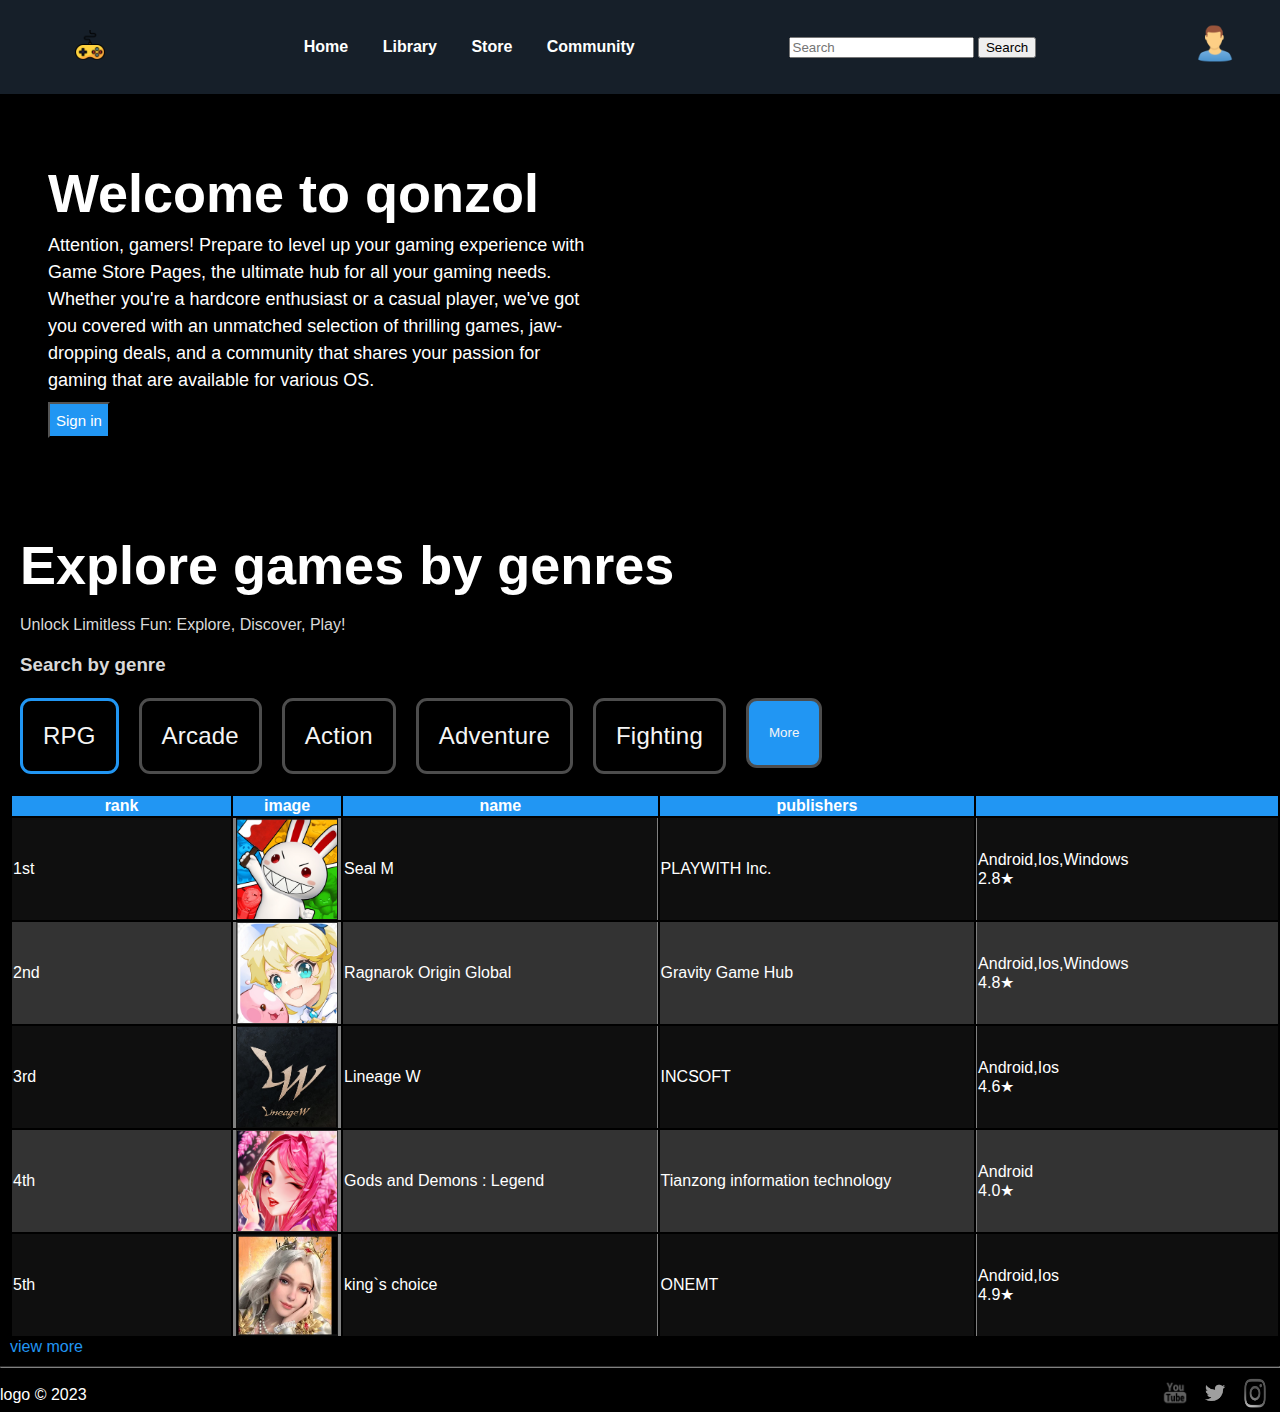
==== index.html @ a5fec16e "all" ====
<!DOCTYPE html>
<html lang="en">
    <head>
        <meta charset="UTF-8" />
        <meta http-equiv="X-UA-Compatible" content="IE=edge" />
        <meta name="viewport" content="width=device-width, initial-scale=1.0" />
        <title>Document</title>
        <link rel="stylesheet" href="style.css" />
    </head>
    <body>
        <script src="script.js"></script>
        <header class="header">
          <nav class="navbar">
            <div class="logo">
              <a href="#" class="logo-link">
                <img src="../Assets/game2.png" alt="Logo" class="logo-image">
              </a>
            </div>
            <ul class="nav-links">
              <li><a href="#">Home</a></li>
              <li><a href="#">Library</a></li>
              <li><a href="#">Store</a></li>
              <li><a href="#">Community</a></li>
            </ul>
            <form action="#" method="get" class="search-form">
              <input type="text" name="search" placeholder="Search" class="search-input">
              <button type="submit" class="search-button">Search</button>
            </form>
            <div class="user-menu">
              <a href="#">
                <img src="../Assets/avatar.png" alt="User Avatar" class="avatar-image">
              </a>
              <div class="dropdown">
                <a href="#">nama</a>
                <ul>
                  <li><a href="#">Profile</a></li>
                  <li><a href="#">Library</a></li>
                  <li><a href="#">Settings</a></li>
                  <li><a href="#">Logout</a></li>
                </ul>
              </div>
            </div>
          </nav>
        </header>
        <main>
            <!-- welcome to unity learn -->
            <div class="signin-container">
                <div class="singin-background"></div>
                <div class="signin-container-text">
                    <div class="signin-text">
                        <div>
                            <h1 class="singin-text-title">
                                Welcome to qonzol
                            </h1>
                            <p class="text-base">
                              Attention, gamers! Prepare to level up your gaming experience with Game Store Pages, the ultimate hub for all your gaming needs. Whether you're a hardcore enthusiast or a casual player, we've got you covered with an unmatched selection of thrilling games, jaw-dropping deals, and a community that shares your passion for gaming that are available for various OS.
                            </p>
                            <button label="Sign in" class="singin-button">
                                <div>Sign in</div>
                            </button>
                        </div>
                    </div>
                </div>
            </div>
            <div style="padding-left: 20px;">
              <h1 class="singin-text-title">
                Explore games by genres
            </h1>
            <p class="text-desc">
              Unlock Limitless Fun: Explore, Discover, Play!
			</p>
            <h3 class="text-desc">
				Search by genre
			</h3>
            <div class="genres">
					<div class="genre" id="rpg-toggle" onclick="topGenreRanking('rpg')" style="border: 3px solid #2196f3;">
						RPG
					</div>
					<div class="genre" id="4x-toggle" onclick="topGenreRanking('4x')">
						Arcade
					</div>
					<div class="genre" id="simulation-toggle" onclick="topGenreRanking('simulation')">
						Action
					</div>
					<div class="genre" id="single-player-toggle" onclick="topGenreRanking('single-player')">
						Adventure
					</div>
					<div class="genre" id="multiplayer-toggle" onclick="topGenreRanking('multiplayer')">
						Fighting
					</div>
                <button class="genre more-or-less">
                    More
                    </button>
                </div> 
            </div>
            

                <div class="genre-ranking-charts" style="padding-left: 10px;">
                    <!-- genre rpg -->
                    <table class="genre-ranking-table"  id="rpg" style="display: table;">
                        <tr>
                            <th>rank</th>
                            <th>image</th>
                            <th>name</th>
                            <th>publishers</th>
                            <th></th>
                        </tr>
                        <tr>
                          <td>1st</td>
                          <td> <img src="../Assets/app/SealM.jpeg" alt="cover photos" class="genre-app-image" /></td>
                          <td>Seal M</td>
                          <td>PLAYWITH Inc.</td>
                          <td>Android,Ios,Windows <br>2.8★</td>
                        </tr>
                        <tr>
                            <td>2nd</td>
                            <td> <img src="../Assets/app/ROGlobal.jpeg" alt="cover photos" class="genre-app-image" /></td>
                            <td>Ragnarok Origin Global</td>
                            <td>Gravity Game Hub</td>
                            <td>Android,Ios,Windows<br>4.8★</td>
                          </tr>
                          <tr>
                            <td>3rd</td>
                            <td> <img src="../Assets/app/LineageW.jpeg" alt="cover photos" class="genre-app-image" /></td>
                            <td>Lineage W</td>
                            <td>INCSOFT</td>
                            <td>Android,Ios<br>4.6★</td>
                          </tr>
                          <tr>
                            <td>4th</td>
                            <td> <img src="../Assets/app/GodsnDemons.jpeg" alt="cover photos" class="genre-app-image" /></td>
                            <td>Gods and Demons : Legend</td>
                            <td>Tianzong information technology</td>
                            <td>Android<br>4.0★</td>
                          </tr>
                          <tr>
                            <td>5th</td>
                            <td> <img src="../Assets/app/KingsChoice.jpeg" alt="cover photos" class="genre-app-image" /></td>
                            <td>king`s choice</td>
                            <td>ONEMT</td>
                            <td>Android,Ios<br>4.9★</td>
                          </tr>
                      </table>
                      <!-- genre Action -->
                      <table class="genre-ranking-table"  id="simulation" style="display: none;">
                        <tr>
                            <th>rank</th>
                            <th>image</th>
                            <th>name</th>
                            <th>publishers</th>
                            <th></th>
                        </tr>
                        <tr>
                          <td>1st</td>
                          <td> <img src="../Assets/action/pubg.png" alt="cover photos" class="genre-app-image" /></td>
                          <td>pubg mobile</td>
                          <td>level infinite</td>
                          <td>android,ios,windows <br>4.6★</td>
                        </tr>
                        <tr>
                            <td>2nd</td>
                            <td> <img src="../Assets/action/mole.png" alt="cover photos" class="genre-app-image" /></td>
                            <td>mlbb</td>
                            <td>Moonton</td>
                            <td>android,ios,windows<br>4.5★</td>
                          </tr>
                          <tr>
                            <td>3rd</td>
                            <td> <img src="../Assets/action/aov.png" alt="cover photos" class="genre-app-image" /></td>
                            <td>Garena AOV</td>
                            <td>MOBA Games Private Limited</td>
                            <td>android,ios,windows<br>4.2★</td>
                          </tr>
                          <tr>
                            <td>4th</td>
                            <td> <img src="../Assets/action/mecharena.jpg" alt="cover photos" class="genre-app-image" /></td>
                            <td>Mech Arena</td>
                            <td>Plarium Global Ltd</td>
                            <td>android,ios,windows<br>3.2★</td>
                          </tr>
                          <tr>
                            <td>5th</td>
                            <td> <img src="../Assets/action/stickman.png" alt="cover photos" class="genre-app-image" /></td>
                            <td>Stickman Warriors</td>
                            <td>SkySoft Studio</td>
                            <td>android,ios ,windows<br>4.6★</td>
                          </tr>
                      </table>
                      <!-- genre adventure -->
                      <table class="genre-ranking-table"  id="single-player" style="display: none;">
                        <tr>
                            <th>rank</th>
                            <th>image</th>
                            <th>name</th>
                            <th>publishers</th>
                            <th></th>
                        </tr>
                        <tr>
                          <td>1st</td>
                          <td> <img src="../Assets/adventure/honkaistarrail.jpg" alt="cover photos" class="genre-app-image" /></td>
                          <td>Honkai : Star-rail</td>
                          <td>cognosphere pte,ltd.</td>
                          <td>android,ios,windows <br>4.4★</td>
                        </tr>
                        <tr>
                            <td>2nd</td>
                            <td> <img src="../Assets/adventure/roblox.png" alt="cover photos" class="genre-app-image" /></td>
                            <td>Roblox</td>
                            <td>Roblox Corporation</td>
                            <td>android,ios,windows<br>3.8★</td>
                          </tr>
                          <tr>
                            <td>3rd</td>
                            <td> <img src="../Assets/adventure/genshin.jpg" alt="cover photos" class="genre-app-image" /></td>
                            <td> Genshin impact</td>
                            <td>COGNOSPHERE PTE, Ltd</td>
                            <td>android,ios,windows<br>4.4★</td>
                          </tr>
                          <tr>
                            <td>4th</td>
                            <td> <img src="../Assets/adventure/ninjaArashi.png" alt="cover photos" class="genre-app-image" /></td>
                            <td>Ninja Arashi</td>
                            <td>Black Panther</td>
                            <td>android,ios,windows<br>4.6★</td>
                          </tr>
                          <tr>
                            <td>5th</td>
                            <td> <img src="../Assets/adventure/gtactm.png" alt="cover photos" class="genre-app-image" /></td>
                            <td>GTA Craft Theft Mod for MCPE</td>
                            <td>OjalaGames Studio</td>
                            <td>android,ios,windows<br>3.0★</td>
                          </tr>
                      </table>
                      <!-- genre Arcade -->
                      <table class="genre-ranking-table"  id="4x" style="display: none;">
                        <tr>
                            <th>rank</th>
                            <th>image</th>
                            <th>name</th>
                            <th>publishers</th>
                            <th></th>
                        </tr>
                        <tr>
                          <td>1st</td>
                          <td> <img src="../Assets/arcade/subway.png" alt="cover photos" class="genre-app-image" /></td>
                          <td>subway surfer</td>
                          <td>SYBO games</td>
                          <td>android,ios,windows <br>4.6★</td>
                        </tr>
                        <tr>
                            <td>2nd</td>
                            <td> <img src="../Assets/arcade/templeRun.png" alt="cover photos" class="genre-app-image" /></td>
                            <td>Temple Run</td>
                            <td>Imangi Studios</td>
                            <td>android,ios,windows<br>4.7★</td>
                          </tr>
                          <tr>
                            <td>3rd</td>
                            <td> <img src="../Assets/arcade/fruitNinja.png" alt="cover photos" class="genre-app-image" /></td>
                            <td>Fruit Ninja</td>
                            <td>Halfbrick Studios</td>
                            <td>android,ios,windows<br>4.7★</td>
                          </tr>
                          <tr>
                            <td>4th</td>
                            <td> <img src="../Assets/arcade/sonic.png" alt="cover photos" class="genre-app-image" /></td>
                            <td>Sonic dash - endless running</td>
                            <td>SEGA</td>
                            <td>android,ios,windows<br>4.6★</td>
                          </tr>
                          <tr>
                            <td>5th</td>
                            <td> <img src="../Assets/arcade/slendrina.png" alt="cover photos" class="genre-app-image" /></td>
                            <td>Slendrina:The Cellar</td>
                            <td>DVlopers</td>
                            <td>android,ios,windows<br>4.1★</td>
                          </tr>
                      </table>
                      <!-- genre fighting -->
                      <table class="genre-ranking-table"  id="multiplayer" style="display: none;">
                        <tr>
                            <th>rank</th>
                            <th>image</th>
                            <th>name</th>
                            <th>publishers</th>
                            <th></th>
                        </tr>
                        <tr>
                          <td>1st</td>
                          <td> <img src="../Assets/fighting/shadowfight.png" alt="cover photos" class="genre-app-image" /></td>
                          <td>Shadow Fight 3</td>
                          <td>NEKKI</td>
                          <td>iOS,Android <br>4.5★</td>
                        </tr>
                        <tr>
                            <td>2nd</td>
                            <td> <img src="../Assets/fighting/injustice.png" alt="cover photos" class="genre-app-image" /></td>
                            <td>Injustice 2</td>
                            <td>Warner Bros. International Enterprises</td>
                            <td>iOS,Android<br>4.4★</td>
                          </tr>
                          <tr>
                            <td>3rd</td>
                            <td> <img src="../Assets/fighting/mkmobile.jpg" alt="cover photos" class="genre-app-image" /></td>
                            <td>Mortal Kombat Mobile</td>
                            <td>Warner Bros. International Enterprises</td>
                            <td>iOS,Android<br>4.5★</td>
                          </tr>
                          <tr>
                            <td>4th</td>
                            <td> <img src="../Assets/fighting/punchhero.jpg" alt="cover photos" class="genre-app-image" /></td>
                            <td>Punch Hero</td>
                            <td>GAMEVIL</td>
                            <td>iOS,Android<br>4.2★</td>
                          </tr>
                          <tr>
                            <td>5th</td>
                            <td> <img src="../Assets/fighting/mcoc.png" alt="cover photos" class="genre-app-image" /></td>
                            <td>Marvel Contest of Champions</td>
                            <td>Kabam Games, Inc.</td>
                            <td>iOS,Android<br>4.3★</td>
                          </tr>
                      </table>
                      <div class="view-more">view more</div>
                </div>
                
        </main>
        <footer>
            <hr class="divider">
            <div class="footer-container"> 
                <div class="footer-text">
                    logo © 2023
                </div>
                <div class="footer-links">
                    <a href="https://www.youtube.com/">
                    <img class="footer-item" id="youtube" src="../Assets/youtube.png" alt="youtube">
                </a>
                <a href="https://twitter.com/">
                    <img class="footer-item" id="twitter" src="../Assets/twitter.png" alt="twitter">
                </a>
                  <div>
                    <a href="https://web.facebook.com/">
                        <img class="footer-item" id="instagram" src="../Assets/instagram.png" alt="instagram">
                    </a>
                      <div>
            </div>
        </footer>
    </body>
</html>
---- style.css ----
body{
  background-color: black;
  font-family: "Open Sans", Arial, sans-serif;
  margin: 0px;
}

/* Welcome page */

.signin-container {
  height: 420px;
  border-radius: 10px;
  overflow: hidden;
  position: relative;
  margin-top:20px;
}

.singin-background {
  display: block;
  width: 100%;
  height: 100%; 
  background-image: url('https://connect-prd-cdn.unity.com/cdn-origin/assets/server/../styles/i/learn/bg-welcome.3e6fec00dc8c139233df2c12d30afd78.png');
  background-size: cover;
}

.signin-container-text {
  position: absolute;
  top: 0;
  bottom: 0;
  left: 0;
  right: 0;
  display: flex;
  padding: 3rem;
}

.singin-text  {
  -ms-flex: 1;
  flex: 1;
}

.signin-text {
  max-width: 550px;
  height: 100%;
  display: flex;
  -ms-flex-align: start;
  align-items: flex-start;
  -ms-flex-direction: column;
  flex-direction: column;
}

.singin-button {
  height: 36px;
  font-size: 15px;
  color: #fff;
  background-color: #2196f3;
  cursor: pointer;
  transition: background-color 0.3s ease;
}

.singin-button:hover{
  background-color: black;
}

.text-base {
  font-size: 18px;
  color: white;
  margin-top: .5rem;
  margin-bottom: .5rem;
  line-height: 1.5;
}

.singin-text-title {
  font-size: 54px;
  color: white;
  font-weight: 900;
  margin: 0;
}


/* navbar */

header {
    background-color: #161F29;
    padding: 20px 0;
    color: #FFFFFF;
    width: 100%;
  }
  
  .logo img {
    height: 30px;
  }
  
  .navbar {
    display: flex;
    align-items: center;
    justify-content: space-between;
    margin-top: 20px;
    width: 100%; 
    max-width: 1200px; 
    margin: 0 auto; 
  }
  .nav-links li a:hover {
    color: blue;
  }
  
  .nav-links li {
    list-style: none;
    margin-right: 30px;
    display: inline-block;
  }
  
  .nav-links a {
    text-decoration: none;
    color: #FFFFFF;
    font-size: 16px;
    font-weight: 600;
    transition: color 0.3s;
  }
  
  .nav-links a:hover {
    color: #BBBBBB;
  }
  
  .avatar-image {
    width: 50px;
    height: 50px;
    top:10px;
  }

  .logo-image {
    width: 100px;
    height: 100px;
    border-radius: 50%;
    object-fit: contain ;
    top: 3px;
  }

  .user-menu a {
    text-decoration: none;
    color: #FFFFFF;
    font-size: 16px;
    font-weight: 600;
    margin-left: 30px;
    display: inline-block;
    transition: color 0.3s;
  }
  
  .user-menu a:hover {
    color: #BBBBBB;
  }
  
  .dropdown {
    position: absolute;
    top: 100%;
    left: 0;
    background-color: #FFFFFF;
    box-shadow: 0px 3px 6px rgba(0, 0, 0, 0.16);
    padding: 10px;
    z-index: 1;
    display: none;
  }
  
  .user-menu:hover .dropdown {
    display: block;
  }
  
  .dropdown ul {
    list-style: none;
    margin: 0;
    padding: 0;
  }
  
  .dropdown li {
    margin-bottom: 5px;
  }
  
  .dropdown a {
    text-decoration: none;
    color: #000000;
    font-size: 14px;
    font-weight: 400;
    transition: color 0.3s;
  }

  /* footer */

  footer{
    color: white;
  }

  footer .footer-text{
    width: 100%;
    display: flex;
    align-items: center;
  }

  .divider{
    border-color: grey;
    margin-bottom: 10px;
    margin-top:10px;
  }

  .footer-container{
    display: flex;
    justify-content: space-between;
    align-items: center;
  }

  .footer-item{
    width: 30px;
    height: 30px;
    filter: grayscale(100%);
    transition: 0.3s;
    margin-right: 10px;
    cursor: pointer;
  }

  #youtube:hover{
    filter: hue-rotate(180deg) saturate(100%);
  }

  #twitter:hover{
    filter: none  ;
  }

  #instagram:hover{
    filter: hue-rotate(240deg) saturate(150%);
  }

  .footer-links{
    display: flex;
    justify-content:space-between;
  }

  .text-desc{
    margin-top: 20px;
    margin-bottom:2px;
    color: #d9d9d9;
  }


  /* search by genre */
  .genres{
    display: flex;
    flex: 0 0 auto;
    flex-direction: row;
    flex-wrap: wrap;
    margin: 0 -10px;
    font-size: 24px;
    font-weight: 500;
    letter-spacing: .2px;
    color: #fff;
}

.genres .genre:hover{
  border: 3px solid white !important;
}

.genres .genre{
  height: 70px;
  padding: 0 20px;
  border-radius: 11px;
  border: 3px solid #4d4d4d;
  margin: 20px 10px 0;
  cursor: pointer;
  display: flex;
  justify-content: center;
  align-items: center;
  color: whitesmoke;
}

.more-or-less{
  line-height: 70px;
    height: 70px;
    padding: 0 20px;
    border: none;
    border-radius: 11px;
    background-color: #2196f3;
    color: #fff;
    margin: 20px 10px 0;
    cursor: pointer;
}

/* rank of each genres */
.genre-ranking-table  {
  margin-top: 20px;
  color: white;
  width: 100%;
  flex: auto;
}

.genre-ranking-table table{
  border-collapse: collapse;  
}

.genre-ranking-table td:last-child{
  border-left: 1px solid grey;
  width: 24%;
}

.genre-ranking-table td:nth-child(2){
  border-right: 3px solid grey ;
  border-left: 3px solid grey;
  width: 100px;
  display: flex;
  justify-content: center;
}

.genre-ranking-table th:nth-child(2){
  width: 50px;
}

.genre-ranking-table td:nth-child(3){
  border-right: 1px solid grey;
  width: 25%;
}
.genre-ranking-table td:nth-child(4){
  width: 25%;
}

.genre-ranking-table th{
  background-color: #2196f3;
}

.genre-ranking-table tr:nth-child(odd){
  background-color:#333333;
}

.genre-ranking-table tr:nth-child(even){
  background-color:#0f0f0f;
}

.genre-app-image{
  height:100px;
  width: 100px;
}

.view-more{
  color: #2196f3;
  cursor: pointer;
}
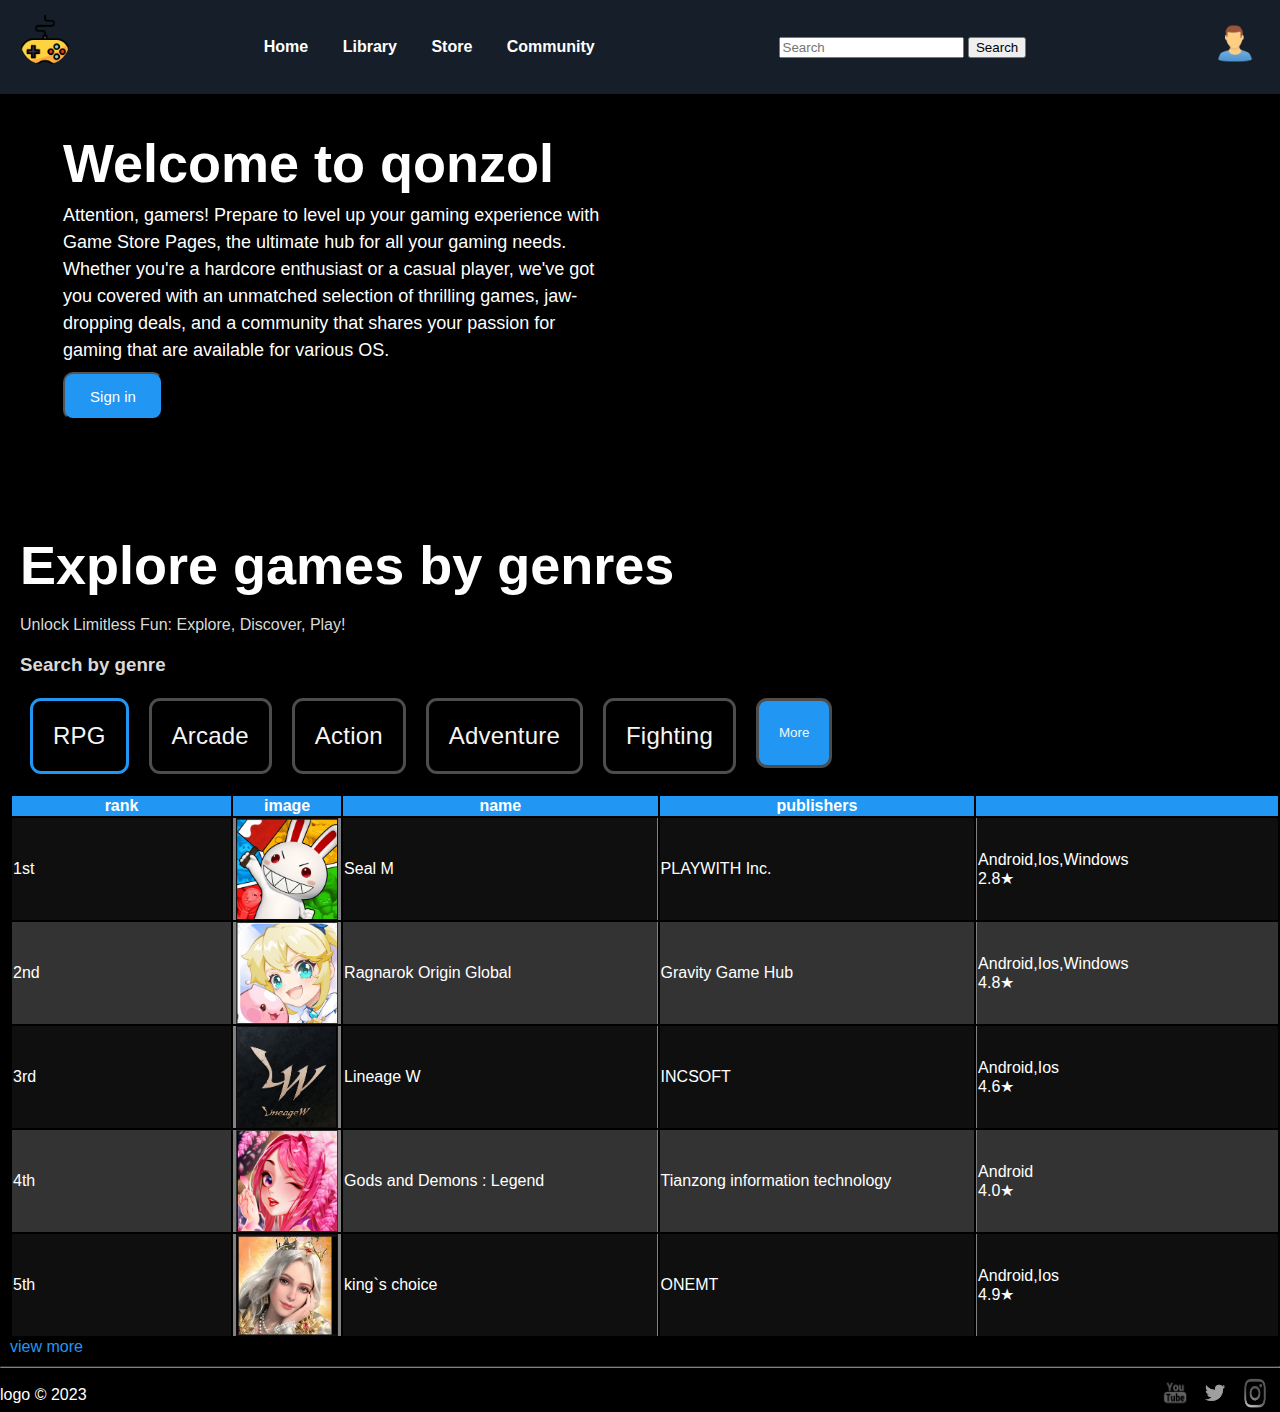
==== commit 88562b86: "fu" ====
--- a/index.html
+++ b/index.html
@@ -1,349 +1,451 @@
 <!DOCTYPE html>
 <html lang="en">
-    <head>
-        <meta charset="UTF-8" />
-        <meta http-equiv="X-UA-Compatible" content="IE=edge" />
-        <meta name="viewport" content="width=device-width, initial-scale=1.0" />
-        <title>Document</title>
-        <link rel="stylesheet" href="style.css" />
-    </head>
-    <body>
-        <script src="script.js"></script>
-        <header class="header">
-          <nav class="navbar">
+
+<head>
+    <meta charset="UTF-8" />
+    <meta http-equiv="X-UA-Compatible" content="IE=edge" />
+    <meta name="viewport" content="width=device-width, initial-scale=1.0" />
+    <title>Document</title>
+    <link rel="stylesheet" href="style.css" />
+</head>
+
+<body>
+    <script src="script.js"></script>
+    <header class="header">
+        <nav class="navbar">
             <div class="logo">
-              <a href="#" class="logo-link">
-                <img src="../Assets/game2.png" alt="Logo" class="logo-image">
-              </a>
+                <a href="#" class="logo-link">
+                    <img src="Assets/game2.png" alt="Logo" class="logo-image">
+                </a>
             </div>
             <ul class="nav-links">
-              <li><a href="#">Home</a></li>
-              <li><a href="#">Library</a></li>
-              <li><a href="#">Store</a></li>
-              <li><a href="#">Community</a></li>
+                <li><a href="#">Home</a></li>
+                <li><a href="#">Library</a></li>
+                <li><a href="#">Store</a></li>
+                <li><a href="#">Community</a></li>
             </ul>
             <form action="#" method="get" class="search-form">
-              <input type="text" name="search" placeholder="Search" class="search-input">
-              <button type="submit" class="search-button">Search</button>
+                <input type="text" name="search" placeholder="Search" class="search-input">
+                <button type="submit" class="search-button">Search</button>
             </form>
             <div class="user-menu">
-              <a href="#">
-                <img src="../Assets/avatar.png" alt="User Avatar" class="avatar-image">
-              </a>
-              <div class="dropdown">
-                <a href="#">nama</a>
-                <ul>
-                  <li><a href="#">Profile</a></li>
-                  <li><a href="#">Library</a></li>
-                  <li><a href="#">Settings</a></li>
-                  <li><a href="#">Logout</a></li>
-                </ul>
-              </div>
+                <a href="#">
+              <img src="Assets/avatar.png" alt="User Avatar" class="avatar-image" id="avatar">
+                </a>
+                <div class="dropdown">
+                    <a href="#">nama</a>
+                    <ul>
+                        <li><a href="#">Profile</a></li>
+                        <li><a href="#">Library</a></li>
+                        <li><a href="#">Settings</a></li>
+                        <li><a href="#">Logout</a></li>
+                    </ul>
+                </div>
             </div>
-          </nav>
-        </header>
-        <main>
-            <!-- welcome to unity learn -->
-            <div class="signin-container">
-                <div class="singin-background"></div>
-                <div class="signin-container-text">
-                    <div class="signin-text">
-                        <div>
-                            <h1 class="singin-text-title">
-                                Welcome to qonzol
-                            </h1>
-                            <p class="text-base">
-                              Attention, gamers! Prepare to level up your gaming experience with Game Store Pages, the ultimate hub for all your gaming needs. Whether you're a hardcore enthusiast or a casual player, we've got you covered with an unmatched selection of thrilling games, jaw-dropping deals, and a community that shares your passion for gaming that are available for various OS.
-                            </p>
-                            <button label="Sign in" class="singin-button">
-                                <div>Sign in</div>
-                            </button>
+        </nav>
+    </header>
+    <main>
+        <!-- welcome to unity learn -->
+        <div class="signin-container" id="signin-container">
+            <div class="singin-background"></div>
+            <div class="signin-container-text">
+                <div class="signin-text">
+                    <div>
+                        <h1 class="singin-text-title">
+                            Welcome to qonzol
+                        </h1>
+                        <p class="text-base">
+                            Attention, gamers! Prepare to level up your gaming experience with Game Store Pages, the ultimate hub for all your gaming needs. Whether you're a hardcore enthusiast or a casual player, we've got you covered with an unmatched selection of thrilling games, jaw-dropping deals, and a community that shares your passion for gaming that are available for various OS.
+                        </p>
+                        <button label="Sign in" class="singin-button" onclick="togglePopup()">
+                            Sign in
+                        </button>
+                        <!-- Login -->
+                        <div id="popup-overlay" style="display:none" class="popup-overlay">
+                            <div class="signin-title">
+                                <h2> SIGN IN </h2>
+                                <div class="signin-close" onclick="togglePopup()">X</div>
+                            </div>
+                            <hr class="small-divider">
+                            <div class="form-group">
+                                <p class="goto-register">Dont have an account? <span class="forgot-pass" onclick="toggleRegister()">Create one.</span></p>
+                                <input type="text" placeholder="Username" class="form-item"><br>
+                                <input type="password" placeholder="Password" class="form-item"><br>
+                                <p class="forgot-pass" onclick="togglePopup3()">Forgot your password?</p>
+                                <input type="checkbox" id="rememberme">
+                                <label for="rememberMe" onclick="toggleRememberMe()" class="rememberme">Remember Me</label>
+                                <br><br>
+                                <input type="submit" value="Sign in" onclick="togglePopup();updateAvatar('Kim.jpg','KimJongUwU')">
+                                <div class="line-container">
+                                    <div></div>
+                                    <span class="or-text">OR</span>
+                                    <div></div>
+                                </div>
+                                <div class="quick-sign-in">
+                                    <img class="signin-item" id="signin-google" src="Assets/google.png" alt="google">
+                                    <img class="signin-item" id="signin-twitter" src="Assets/twitter.png" alt="twitter">
+                                    <img class="signin-item" id="signin-facebook" src="Assets/facebook.png" alt="facebook">
+                                </div>
+                            </div>
+                        </div>
+
+                        <!-- Register -->
+                        <div id="popup-overlay2" style="display:none" class="popup-overlay">
+                            <div class="signin-title">
+                                <h2> CREATE ID </h2>
+                                <div class="signin-close" onclick="togglePopup2()">X</div>
+                            </div>
+                            <hr class="small-divider">
+                            <div class="form-group">
+                                <p class="goto-register">Already have an account? <span class="forgot-pass" onclick="toggleSignin()">Sign in.</span></p>
+                                <input type="text" placeholder="Email" class="form-item"><br>
+                                <input type="text" placeholder="Username" class="form-item"><br>
+                                <input type="password" placeholder="Password" class="form-item"><br>
+                                <input type="password" placeholder="Confirm Password" class="form-item"><br>
+                                <input type="checkbox" id="rememberme2">
+                                <label for="rememberMe" onclick="toggleRememberMe2()" class="rememberme">I have read <a href="terms.html" class="forgot-pass">terms and conditions</a></label>
+                                <br><br>
+                                <input type="submit" value="Create Account" onclick="togglePopup()">
+                                <div class="line-container">
+                                    <div></div>
+                                    <span class="or-text">OR</span>
+                                    <div></div>
+                                </div>
+                                <div class="quick-sign-in">
+                                    <img class="signin-item" id="signin-google" src="Assets/google.png" alt="google">
+                                    <img class="signin-item" id="signin-twitter" src="Assets/twitter.png" alt="twitter">
+                                    <img class="signin-item" id="signin-facebook" src="Assets/facebook.png" alt="facebook">
+                                </div>
+                            </div>
+                        </div>
+
+                        <!-- forget password -->
+                        <div id="popup-overlay3" style="display:none" class="popup-overlay">
+                            <div class="signin-title">
+                                <h2> CREATE ID </h2>
+                                <div class="signin-close" onclick="closePopup3()">X</div>
+                            </div>
+                            <hr class="small-divider">
+                            <div class="form-group">
+                                <input type="text" placeholder="Email" class="form-item"><br>
+                                <input type="submit" value="Send verification link" onclick="togglePopup()" style="width:180px">
+                                <div class="line-container">
+                                    <div></div>
+                                    <span class="or-text">OR</span>
+                                    <div></div>
+                                </div>
+                                <div class="quick-sign-in">
+                                    <img class="signin-item" id="signin-google" src="Assets/google.png" alt="google">
+                                    <img class="signin-item" id="signin-twitter" src="Assets/twitter.png" alt="twitter">
+                                    <img class="signin-item" id="signin-facebook" src="Assets/facebook.png" alt="facebook">
+                                </div>
+                            </div>
                         </div>
                     </div>
                 </div>
             </div>
-            <div style="padding-left: 20px;">
-              <h1 class="singin-text-title">
+        </div>
+        <div class="welcome-container" id="welcome-container" style="display: none">
+          <div class="welcome-container2">
+          <div id="welcome-text"></div>
+          <div class="game-achieved"> 
+            <div id="f40">69000</div>
+            <div>Played</div>
+          </div>
+          <div class="game-achieved"> 
+            <div id="f40">42000</div>
+            <div>Purchased</div>
+          </div>
+          <div class="game-achieved"> 
+            <div id="f40">10000</div>
+            <div>On Wishlist</div>
+          </div>
+        </div>
+        <hr class="divider">
+        </div>
+        <div style="padding-left: 20px;">
+            <h1 class="singin-text-title">
                 Explore games by genres
             </h1>
             <p class="text-desc">
-              Unlock Limitless Fun: Explore, Discover, Play!
-			</p>
+                Unlock Limitless Fun: Explore, Discover, Play!
+            </p>
             <h3 class="text-desc">
-				Search by genre
-			</h3>
+                Search by genre
+            </h3>
             <div class="genres">
-					<div class="genre" id="rpg-toggle" onclick="topGenreRanking('rpg')" style="border: 3px solid #2196f3;">
-						RPG
-					</div>
-					<div class="genre" id="4x-toggle" onclick="topGenreRanking('4x')">
-						Arcade
-					</div>
-					<div class="genre" id="simulation-toggle" onclick="topGenreRanking('simulation')">
-						Action
-					</div>
-					<div class="genre" id="single-player-toggle" onclick="topGenreRanking('single-player')">
-						Adventure
-					</div>
-					<div class="genre" id="multiplayer-toggle" onclick="topGenreRanking('multiplayer')">
-						Fighting
-					</div>
+                <div class="genre" id="rpg-toggle" onclick="topGenreRanking('rpg')" style="border: 3px solid #2196f3;">
+                    RPG
+                </div>
+                <div class="genre" id="4x-toggle" onclick="topGenreRanking('4x')">
+                    Arcade
+                </div>
+                <div class="genre" id="simulation-toggle" onclick="topGenreRanking('simulation')">
+                    Action
+                </div>
+                <div class="genre" id="single-player-toggle" onclick="topGenreRanking('single-player')">
+                    Adventure
+                </div>
+                <div class="genre" id="multiplayer-toggle" onclick="topGenreRanking('multiplayer')">
+                    Fighting
+                </div>
                 <button class="genre more-or-less">
                     More
-                    </button>
-                </div> 
+                </button>
             </div>
-            
-
-                <div class="genre-ranking-charts" style="padding-left: 10px;">
-                    <!-- genre rpg -->
-                    <table class="genre-ranking-table"  id="rpg" style="display: table;">
-                        <tr>
-                            <th>rank</th>
-                            <th>image</th>
-                            <th>name</th>
-                            <th>publishers</th>
-                            <th></th>
-                        </tr>
-                        <tr>
-                          <td>1st</td>
-                          <td> <img src="../Assets/app/SealM.jpeg" alt="cover photos" class="genre-app-image" /></td>
-                          <td>Seal M</td>
-                          <td>PLAYWITH Inc.</td>
-                          <td>Android,Ios,Windows <br>2.8★</td>
-                        </tr>
-                        <tr>
-                            <td>2nd</td>
-                            <td> <img src="../Assets/app/ROGlobal.jpeg" alt="cover photos" class="genre-app-image" /></td>
-                            <td>Ragnarok Origin Global</td>
-                            <td>Gravity Game Hub</td>
-                            <td>Android,Ios,Windows<br>4.8★</td>
-                          </tr>
-                          <tr>
-                            <td>3rd</td>
-                            <td> <img src="../Assets/app/LineageW.jpeg" alt="cover photos" class="genre-app-image" /></td>
-                            <td>Lineage W</td>
-                            <td>INCSOFT</td>
-                            <td>Android,Ios<br>4.6★</td>
-                          </tr>
-                          <tr>
-                            <td>4th</td>
-                            <td> <img src="../Assets/app/GodsnDemons.jpeg" alt="cover photos" class="genre-app-image" /></td>
-                            <td>Gods and Demons : Legend</td>
-                            <td>Tianzong information technology</td>
-                            <td>Android<br>4.0★</td>
-                          </tr>
-                          <tr>
-                            <td>5th</td>
-                            <td> <img src="../Assets/app/KingsChoice.jpeg" alt="cover photos" class="genre-app-image" /></td>
-                            <td>king`s choice</td>
-                            <td>ONEMT</td>
-                            <td>Android,Ios<br>4.9★</td>
-                          </tr>
-                      </table>
-                      <!-- genre Action -->
-                      <table class="genre-ranking-table"  id="simulation" style="display: none;">
-                        <tr>
-                            <th>rank</th>
-                            <th>image</th>
-                            <th>name</th>
-                            <th>publishers</th>
-                            <th></th>
-                        </tr>
-                        <tr>
-                          <td>1st</td>
-                          <td> <img src="../Assets/action/pubg.png" alt="cover photos" class="genre-app-image" /></td>
-                          <td>pubg mobile</td>
-                          <td>level infinite</td>
-                          <td>android,ios,windows <br>4.6★</td>
-                        </tr>
-                        <tr>
-                            <td>2nd</td>
-                            <td> <img src="../Assets/action/mole.png" alt="cover photos" class="genre-app-image" /></td>
-                            <td>mlbb</td>
-                            <td>Moonton</td>
-                            <td>android,ios,windows<br>4.5★</td>
-                          </tr>
-                          <tr>
-                            <td>3rd</td>
-                            <td> <img src="../Assets/action/aov.png" alt="cover photos" class="genre-app-image" /></td>
-                            <td>Garena AOV</td>
-                            <td>MOBA Games Private Limited</td>
-                            <td>android,ios,windows<br>4.2★</td>
-                          </tr>
-                          <tr>
-                            <td>4th</td>
-                            <td> <img src="../Assets/action/mecharena.jpg" alt="cover photos" class="genre-app-image" /></td>
-                            <td>Mech Arena</td>
-                            <td>Plarium Global Ltd</td>
-                            <td>android,ios,windows<br>3.2★</td>
-                          </tr>
-                          <tr>
-                            <td>5th</td>
-                            <td> <img src="../Assets/action/stickman.png" alt="cover photos" class="genre-app-image" /></td>
-                            <td>Stickman Warriors</td>
-                            <td>SkySoft Studio</td>
-                            <td>android,ios ,windows<br>4.6★</td>
-                          </tr>
-                      </table>
-                      <!-- genre adventure -->
-                      <table class="genre-ranking-table"  id="single-player" style="display: none;">
-                        <tr>
-                            <th>rank</th>
-                            <th>image</th>
-                            <th>name</th>
-                            <th>publishers</th>
-                            <th></th>
-                        </tr>
-                        <tr>
-                          <td>1st</td>
-                          <td> <img src="../Assets/adventure/honkaistarrail.jpg" alt="cover photos" class="genre-app-image" /></td>
-                          <td>Honkai : Star-rail</td>
-                          <td>cognosphere pte,ltd.</td>
-                          <td>android,ios,windows <br>4.4★</td>
-                        </tr>
-                        <tr>
-                            <td>2nd</td>
-                            <td> <img src="../Assets/adventure/roblox.png" alt="cover photos" class="genre-app-image" /></td>
-                            <td>Roblox</td>
-                            <td>Roblox Corporation</td>
-                            <td>android,ios,windows<br>3.8★</td>
-                          </tr>
-                          <tr>
-                            <td>3rd</td>
-                            <td> <img src="../Assets/adventure/genshin.jpg" alt="cover photos" class="genre-app-image" /></td>
-                            <td> Genshin impact</td>
-                            <td>COGNOSPHERE PTE, Ltd</td>
-                            <td>android,ios,windows<br>4.4★</td>
-                          </tr>
-                          <tr>
-                            <td>4th</td>
-                            <td> <img src="../Assets/adventure/ninjaArashi.png" alt="cover photos" class="genre-app-image" /></td>
-                            <td>Ninja Arashi</td>
-                            <td>Black Panther</td>
-                            <td>android,ios,windows<br>4.6★</td>
-                          </tr>
-                          <tr>
-                            <td>5th</td>
-                            <td> <img src="../Assets/adventure/gtactm.png" alt="cover photos" class="genre-app-image" /></td>
-                            <td>GTA Craft Theft Mod for MCPE</td>
-                            <td>OjalaGames Studio</td>
-                            <td>android,ios,windows<br>3.0★</td>
-                          </tr>
-                      </table>
-                      <!-- genre Arcade -->
-                      <table class="genre-ranking-table"  id="4x" style="display: none;">
-                        <tr>
-                            <th>rank</th>
-                            <th>image</th>
-                            <th>name</th>
-                            <th>publishers</th>
-                            <th></th>
-                        </tr>
-                        <tr>
-                          <td>1st</td>
-                          <td> <img src="../Assets/arcade/subway.png" alt="cover photos" class="genre-app-image" /></td>
-                          <td>subway surfer</td>
-                          <td>SYBO games</td>
-                          <td>android,ios,windows <br>4.6★</td>
-                        </tr>
-                        <tr>
-                            <td>2nd</td>
-                            <td> <img src="../Assets/arcade/templeRun.png" alt="cover photos" class="genre-app-image" /></td>
-                            <td>Temple Run</td>
-                            <td>Imangi Studios</td>
-                            <td>android,ios,windows<br>4.7★</td>
-                          </tr>
-                          <tr>
-                            <td>3rd</td>
-                            <td> <img src="../Assets/arcade/fruitNinja.png" alt="cover photos" class="genre-app-image" /></td>
-                            <td>Fruit Ninja</td>
-                            <td>Halfbrick Studios</td>
-                            <td>android,ios,windows<br>4.7★</td>
-                          </tr>
-                          <tr>
-                            <td>4th</td>
-                            <td> <img src="../Assets/arcade/sonic.png" alt="cover photos" class="genre-app-image" /></td>
-                            <td>Sonic dash - endless running</td>
-                            <td>SEGA</td>
-                            <td>android,ios,windows<br>4.6★</td>
-                          </tr>
-                          <tr>
-                            <td>5th</td>
-                            <td> <img src="../Assets/arcade/slendrina.png" alt="cover photos" class="genre-app-image" /></td>
-                            <td>Slendrina:The Cellar</td>
-                            <td>DVlopers</td>
-                            <td>android,ios,windows<br>4.1★</td>
-                          </tr>
-                      </table>
-                      <!-- genre fighting -->
-                      <table class="genre-ranking-table"  id="multiplayer" style="display: none;">
-                        <tr>
-                            <th>rank</th>
-                            <th>image</th>
-                            <th>name</th>
-                            <th>publishers</th>
-                            <th></th>
-                        </tr>
-                        <tr>
-                          <td>1st</td>
-                          <td> <img src="../Assets/fighting/shadowfight.png" alt="cover photos" class="genre-app-image" /></td>
-                          <td>Shadow Fight 3</td>
-                          <td>NEKKI</td>
-                          <td>iOS,Android <br>4.5★</td>
-                        </tr>
-                        <tr>
-                            <td>2nd</td>
-                            <td> <img src="../Assets/fighting/injustice.png" alt="cover photos" class="genre-app-image" /></td>
-                            <td>Injustice 2</td>
-                            <td>Warner Bros. International Enterprises</td>
-                            <td>iOS,Android<br>4.4★</td>
-                          </tr>
-                          <tr>
-                            <td>3rd</td>
-                            <td> <img src="../Assets/fighting/mkmobile.jpg" alt="cover photos" class="genre-app-image" /></td>
-                            <td>Mortal Kombat Mobile</td>
-                            <td>Warner Bros. International Enterprises</td>
-                            <td>iOS,Android<br>4.5★</td>
-                          </tr>
-                          <tr>
-                            <td>4th</td>
-                            <td> <img src="../Assets/fighting/punchhero.jpg" alt="cover photos" class="genre-app-image" /></td>
-                            <td>Punch Hero</td>
-                            <td>GAMEVIL</td>
-                            <td>iOS,Android<br>4.2★</td>
-                          </tr>
-                          <tr>
-                            <td>5th</td>
-                            <td> <img src="../Assets/fighting/mcoc.png" alt="cover photos" class="genre-app-image" /></td>
-                            <td>Marvel Contest of Champions</td>
-                            <td>Kabam Games, Inc.</td>
-                            <td>iOS,Android<br>4.3★</td>
-                          </tr>
-                      </table>
-                      <div class="view-more">view more</div>
-                </div>
-                
-        </main>
-        <footer>
-            <hr class="divider">
-            <div class="footer-container"> 
-                <div class="footer-text">
-                    logo © 2023
-                </div>
-                <div class="footer-links">
-                    <a href="https://www.youtube.com/">
-                    <img class="footer-item" id="youtube" src="../Assets/youtube.png" alt="youtube">
+        </div>
+
+
+        <div class="genre-ranking-charts" style="padding-left: 10px;">
+            <!-- genre rpg -->
+            <table class="genre-ranking-table" id="rpg" style="display: table;">
+                <tr>
+                    <th>rank</th>
+                    <th>image</th>
+                    <th>name</th>
+                    <th>publishers</th>
+                    <th></th>
+                </tr>
+                <tr>
+                    <td>1st</td>
+                    <td> <img src="Assets/app/SealM.jpeg" alt="cover photos" class="genre-app-image" /></td>
+                    <td>Seal M</td>
+                    <td>PLAYWITH Inc.</td>
+                    <td>Android,Ios,Windows <br>2.8★</td>
+                </tr>
+                <tr>
+                    <td>2nd</td>
+                    <td> <img src="Assets/app/ROGlobal.jpeg" alt="cover photos" class="genre-app-image" /></td>
+                    <td>Ragnarok Origin Global</td>
+                    <td>Gravity Game Hub</td>
+                    <td>Android,Ios,Windows<br>4.8★</td>
+                </tr>
+                <tr>
+                    <td>3rd</td>
+                    <td> <img src="Assets/app/LineageW.jpeg" alt="cover photos" class="genre-app-image" /></td>
+                    <td>Lineage W</td>
+                    <td>INCSOFT</td>
+                    <td>Android,Ios<br>4.6★</td>
+                </tr>
+                <tr>
+                    <td>4th</td>
+                    <td> <img src="Assets/app/GodsnDemons.jpeg" alt="cover photos" class="genre-app-image" /></td>
+                    <td>Gods and Demons : Legend</td>
+                    <td>Tianzong information technology</td>
+                    <td>Android<br>4.0★</td>
+                </tr>
+                <tr>
+                    <td>5th</td>
+                    <td> <img src="Assets/app/KingsChoice.jpeg" alt="cover photos" class="genre-app-image" /></td>
+                    <td>king`s choice</td>
+                    <td>ONEMT</td>
+                    <td>Android,Ios<br>4.9★</td>
+                </tr>
+            </table>
+            <!-- genre Action -->
+            <table class="genre-ranking-table" id="simulation" style="display: none;">
+                <tr>
+                    <th>rank</th>
+                    <th>image</th>
+                    <th>name</th>
+                    <th>publishers</th>
+                    <th></th>
+                </tr>
+                <tr>
+                    <td>1st</td>
+                    <td> <img src="Assets/action/pubg.png" alt="cover photos" class="genre-app-image" /></td>
+                    <td>pubg mobile</td>
+                    <td>level infinite</td>
+                    <td>android,ios,windows <br>4.6★</td>
+                </tr>
+                <tr>
+                    <td>2nd</td>
+                    <td> <img src="Assets/action/mole.png" alt="cover photos" class="genre-app-image" /></td>
+                    <td>mlbb</td>
+                    <td>Moonton</td>
+                    <td>android,ios,windows<br>4.5★</td>
+                </tr>
+                <tr>
+                    <td>3rd</td>
+                    <td> <img src="Assets/action/aov.png" alt="cover photos" class="genre-app-image" /></td>
+                    <td>Garena AOV</td>
+                    <td>MOBA Games Private Limited</td>
+                    <td>android,ios,windows<br>4.2★</td>
+                </tr>
+                <tr>
+                    <td>4th</td>
+                    <td> <img src="Assets/action/mecharena.jpg" alt="cover photos" class="genre-app-image" /></td>
+                    <td>Mech Arena</td>
+                    <td>Plarium Global Ltd</td>
+                    <td>android,ios,windows<br>3.2★</td>
+                </tr>
+                <tr>
+                    <td>5th</td>
+                    <td> <img src="Assets/action/stickman.png" alt="cover photos" class="genre-app-image" /></td>
+                    <td>Stickman Warriors</td>
+                    <td>SkySoft Studio</td>
+                    <td>android,ios ,windows<br>4.6★</td>
+                </tr>
+            </table>
+            <!-- genre adventure -->
+            <table class="genre-ranking-table" id="single-player" style="display: none;">
+                <tr>
+                    <th>rank</th>
+                    <th>image</th>
+                    <th>name</th>
+                    <th>publishers</th>
+                    <th></th>
+                </tr>
+                <tr>
+                    <td>1st</td>
+                    <td> <img src="Assets/adventure/honkaistarrail.jpg" alt="cover photos" class="genre-app-image" /></td>
+                    <td>Honkai : Star-rail</td>
+                    <td>cognosphere pte,ltd.</td>
+                    <td>android,ios,windows <br>4.4★</td>
+                </tr>
+                <tr>
+                    <td>2nd</td>
+                    <td> <img src="Assets/adventure/roblox.png" alt="cover photos" class="genre-app-image" /></td>
+                    <td>Roblox</td>
+                    <td>Roblox Corporation</td>
+                    <td>android,ios,windows<br>3.8★</td>
+                </tr>
+                <tr>
+                    <td>3rd</td>
+                    <td> <img src="Assets/adventure/genshin.jpg" alt="cover photos" class="genre-app-image" /></td>
+                    <td> Genshin impact</td>
+                    <td>COGNOSPHERE PTE, Ltd</td>
+                    <td>android,ios,windows<br>4.4★</td>
+                </tr>
+                <tr>
+                    <td>4th</td>
+                    <td> <img src="Assets/adventure/ninjaArashi.png" alt="cover photos" class="genre-app-image" /></td>
+                    <td>Ninja Arashi</td>
+                    <td>Black Panther</td>
+                    <td>android,ios,windows<br>4.6★</td>
+                </tr>
+                <tr>
+                    <td>5th</td>
+                    <td> <img src="Assets/adventure/gtactm.png" alt="cover photos" class="genre-app-image" /></td>
+                    <td>GTA Craft Theft Mod for MCPE</td>
+                    <td>OjalaGames Studio</td>
+                    <td>android,ios,windows<br>3.0★</td>
+                </tr>
+            </table>
+            <!-- genre Arcade -->
+            <table class="genre-ranking-table" id="4x" style="display: none;">
+                <tr>
+                    <th>rank</th>
+                    <th>image</th>
+                    <th>name</th>
+                    <th>publishers</th>
+                    <th></th>
+                </tr>
+                <tr>
+                    <td>1st</td>
+                    <td> <img src="Assets/arcade/subway.png" alt="cover photos" class="genre-app-image" /></td>
+                    <td>subway surfer</td>
+                    <td>SYBO games</td>
+                    <td>android,ios,windows <br>4.6★</td>
+                </tr>
+                <tr>
+                    <td>2nd</td>
+                    <td> <img src="Assets/arcade/templeRun.png" alt="cover photos" class="genre-app-image" /></td>
+                    <td>Temple Run</td>
+                    <td>Imangi Studios</td>
+                    <td>android,ios,windows<br>4.7★</td>
+                </tr>
+                <tr>
+                    <td>3rd</td>
+                    <td> <img src="Assets/arcade/fruitNinja.png" alt="cover photos" class="genre-app-image" /></td>
+                    <td>Fruit Ninja</td>
+                    <td>Halfbrick Studios</td>
+                    <td>android,ios,windows<br>4.7★</td>
+                </tr>
+                <tr>
+                    <td>4th</td>
+                    <td> <img src="Assets/arcade/sonic.png" alt="cover photos" class="genre-app-image" /></td>
+                    <td>Sonic dash - endless running</td>
+                    <td>SEGA</td>
+                    <td>android,ios,windows<br>4.6★</td>
+                </tr>
+                <tr>
+                    <td>5th</td>
+                    <td> <img src="Assets/arcade/slendrina.png" alt="cover photos" class="genre-app-image" /></td>
+                    <td>Slendrina:The Cellar</td>
+                    <td>DVlopers</td>
+                    <td>android,ios,windows<br>4.1★</td>
+                </tr>
+            </table>
+            <!-- genre fighting -->
+            <table class="genre-ranking-table" id="multiplayer" style="display: none;">
+                <tr>
+                    <th>rank</th>
+                    <th>image</th>
+                    <th>name</th>
+                    <th>publishers</th>
+                    <th></th>
+                </tr>
+                <tr>
+                    <td>1st</td>
+                    <td> <img src="Assets/fighting/shadowfight.png" alt="cover photos" class="genre-app-image" /></td>
+                    <td>Shadow Fight 3</td>
+                    <td>NEKKI</td>
+                    <td>iOS,Android <br>4.5★</td>
+                </tr>
+                <tr>
+                    <td>2nd</td>
+                    <td> <img src="Assets/fighting/injustice.png" alt="cover photos" class="genre-app-image" /></td>
+                    <td>Injustice 2</td>
+                    <td>Warner Bros. International Enterprises</td>
+                    <td>iOS,Android<br>4.4★</td>
+                </tr>
+                <tr>
+                    <td>3rd</td>
+                    <td> <img src="Assets/fighting/mkmobile.jpg" alt="cover photos" class="genre-app-image" /></td>
+                    <td>Mortal Kombat Mobile</td>
+                    <td>Warner Bros. International Enterprises</td>
+                    <td>iOS,Android<br>4.5★</td>
+                </tr>
+                <tr>
+                    <td>4th</td>
+                    <td> <img src="Assets/fighting/punchhero.jpg" alt="cover photos" class="genre-app-image" /></td>
+                    <td>Punch Hero</td>
+                    <td>GAMEVIL</td>
+                    <td>iOS,Android<br>4.2★</td>
+                </tr>
+                <tr>
+                    <td>5th</td>
+                    <td> <img src="Assets/fighting/mcoc.png" alt="cover photos" class="genre-app-image" /></td>
+                    <td>Marvel Contest of Champions</td>
+                    <td>Kabam Games, Inc.</td>
+                    <td>iOS,Android<br>4.3★</td>
+                </tr>
+            </table>
+            <div class="view-more">view more</div>
+        </div>
+
+    </main>
+    <footer>
+        <hr class="divider">
+        <div class="footer-container">
+            <div class="footer-text">
+                logo © 2023
+            </div>
+            <div class="footer-links">
+                <a href="https://www.youtube.com/">
+                    <img class="footer-item" id="youtube" src="Assets/youtube.png" alt="youtube">
                 </a>
                 <a href="https://twitter.com/">
-                    <img class="footer-item" id="twitter" src="../Assets/twitter.png" alt="twitter">
+                    <img class="footer-item" id="twitter" src="Assets/twitter.png" alt="twitter">
                 </a>
-                  <div>
+                <div>
                     <a href="https://web.facebook.com/">
-                        <img class="footer-item" id="instagram" src="../Assets/instagram.png" alt="instagram">
+                        <img class="footer-item" id="instagram" src="Assets/instagram.png" alt="instagram">
                     </a>
-                      <div>
-            </div>
-        </footer>
-    </body>
-</html>
+                    <div>
+                    </div>
+    </footer>
+</body>
+
+</html>--- a/style.css
+++ b/style.css
@@ -2,6 +2,14 @@
   background-color: black;
   font-family: "Open Sans", Arial, sans-serif;
   margin: 0px;
+}
+
+.small-divider{
+  width:400px;
+}
+
+.rememberme{
+  cursor: pointer;
 }
 
 /* Welcome page */
@@ -33,7 +41,6 @@
 }
 
 .singin-text  {
-  -ms-flex: 1;
   flex: 1;
 }
 
@@ -41,23 +48,25 @@
   max-width: 550px;
   height: 100%;
   display: flex;
-  -ms-flex-align: start;
   align-items: flex-start;
-  -ms-flex-direction: column;
   flex-direction: column;
+  margin-top: -30px;
+  margin-left: 15px;
 }
 
 .singin-button {
-  height: 36px;
+  height: 48px;
+  width: 100px;
   font-size: 15px;
   color: #fff;
   background-color: #2196f3;
   cursor: pointer;
   transition: background-color 0.3s ease;
+  border-radius: 10px;
 }
 
 .singin-button:hover{
-  background-color: black;
+  filter: brightness(1.2);
 }
 
 .text-base {
@@ -75,8 +84,151 @@
   margin: 0;
 }
 
-
-/* navbar */
+.popup-overlay {
+  position: fixed;
+  top: 50%;
+  left: 50%;
+  transform: translate(-50%, -55%);
+  width: 500px;
+  height: 500px;
+  background-color: white;
+  z-index: 999;
+  border-radius:15px;
+  display: flex;
+  align-items: flex-start;
+  text-align: center;
+  color: #0f0f0f;
+  overflow-y: scroll;
+}
+
+.popup-close {
+  position: absolute;
+  top: 10px;
+  right: 10px;
+  cursor: pointer;
+}
+
+/* signin/login */
+
+.form-group{
+  max-width: 400px;
+            margin: 0 auto;
+            background-color: #fff;
+            border-radius: 10px;
+            padding: 30px;
+            box-shadow: 0 2px 5px rgba(0, 0, 0, 0.1);
+}
+
+.form-item{
+  font-size: 16px;
+  margin-bottom: 20px;
+  width: 100%;
+            padding: 10px;
+            border: 1px solid #ccc;
+            border-radius: 5px;
+}
+
+input[type="submit"] {
+  height: 40px;
+  width: 140px;
+  background-color: #2196f3;
+  color: #fff;
+  padding: 10px 20px;
+  border: none;
+  border-radius: 5px;
+  cursor: pointer;
+  text-align: center;
+  white-space: nowrap;
+  overflow: hidden; 
+  text-overflow: ellipsis; 
+}
+
+input[type="submit"]:hover {
+  filter: brightness(1.2);
+}
+
+.forgot-pass{
+  color: #2196f3;
+  cursor: pointer;
+  text-align: left;
+  margin-top:-5px;
+  text-decoration: none;
+}
+
+.forgot-pass:hover{
+  text-decoration: underline;
+}
+
+.line-container {
+  margin-top: 10px;
+  display: flex;
+  align-items: center;
+  margin-bottom: 20px;
+}
+
+.line-container::before,
+.line-container::after {
+  content: "";
+  flex-grow: 1;
+  height: 1px;
+  background-color:black;
+}
+
+.line-container::before {
+  margin-right: 10px;
+}
+
+.line-container::after {
+  margin-left: 10px;
+}
+
+.or-text {
+  font-weight: bold;
+  color: #333;
+}
+
+.goto-register{
+  margin-top:-25px;
+  text-align: left;
+}
+
+.quick-signin{
+  display:flex;
+  align-items: flex-start;
+}
+
+.signin-item{
+  height: 40px;
+  width: 40px;
+  margin: 5px 5px 5px 5px;
+  /* border: 1px solid black; */
+  cursor: pointer;
+  border-radius: 8px;
+}
+
+.signin-item:hover{
+  filter: brightness(1.1);
+}
+
+
+#signin-twitter,
+#signin-google,
+#signin-facebook{
+  border: 1px solid lightskyblue;
+}
+
+.signin-title{
+  position: relative;
+}
+
+.signin-close {
+  position: absolute;
+  top: -10px;
+  right: 5px;
+  cursor: pointer;
+  color: grey;
+  font-size: 20px;
+}
 
 header {
     background-color: #161F29;
@@ -86,7 +238,10 @@
   }
   
   .logo img {
-    height: 30px;
+    height: 50px;
+    width: 50px;
+    margin-left: 20px;
+    margin-top:-10px;
   }
   
   .navbar {
@@ -95,7 +250,6 @@
     justify-content: space-between;
     margin-top: 20px;
     width: 100%; 
-    max-width: 1200px; 
     margin: 0 auto; 
   }
   .nav-links li a:hover {
@@ -123,7 +277,10 @@
   .avatar-image {
     width: 50px;
     height: 50px;
-    top:10px;
+    top: 20px;
+    left: 0px;
+    border-radius: 50%;
+    margin-right: 20px;
   }
 
   .logo-image {
@@ -244,7 +401,7 @@
     flex: 0 0 auto;
     flex-direction: row;
     flex-wrap: wrap;
-    margin: 0 -10px;
+    /* margin: 0 -10px; */
     font-size: 24px;
     font-weight: 500;
     letter-spacing: .2px;
@@ -337,4 +494,34 @@
 .view-more{
   color: #2196f3;
   cursor: pointer;
-}+}
+
+/* Welcome */
+.welcome-container{
+  color: white;
+  margin-top: 30px;
+  margin-left: 20px;
+}
+.welcome-container2 {
+  display:flex;
+  justify-content: space-between;
+  height: 80px;
+}
+
+#welcome-text{
+  justify-content: flex-start;
+  font-size:40px;
+}
+
+#f40{
+  font-size:40px;
+}
+
+.game-achieved {
+  cursor: pointer;
+  display: flex;
+  flex-direction: column;
+  align-items: center;
+  width: 150px;
+  height: 150px;
+}
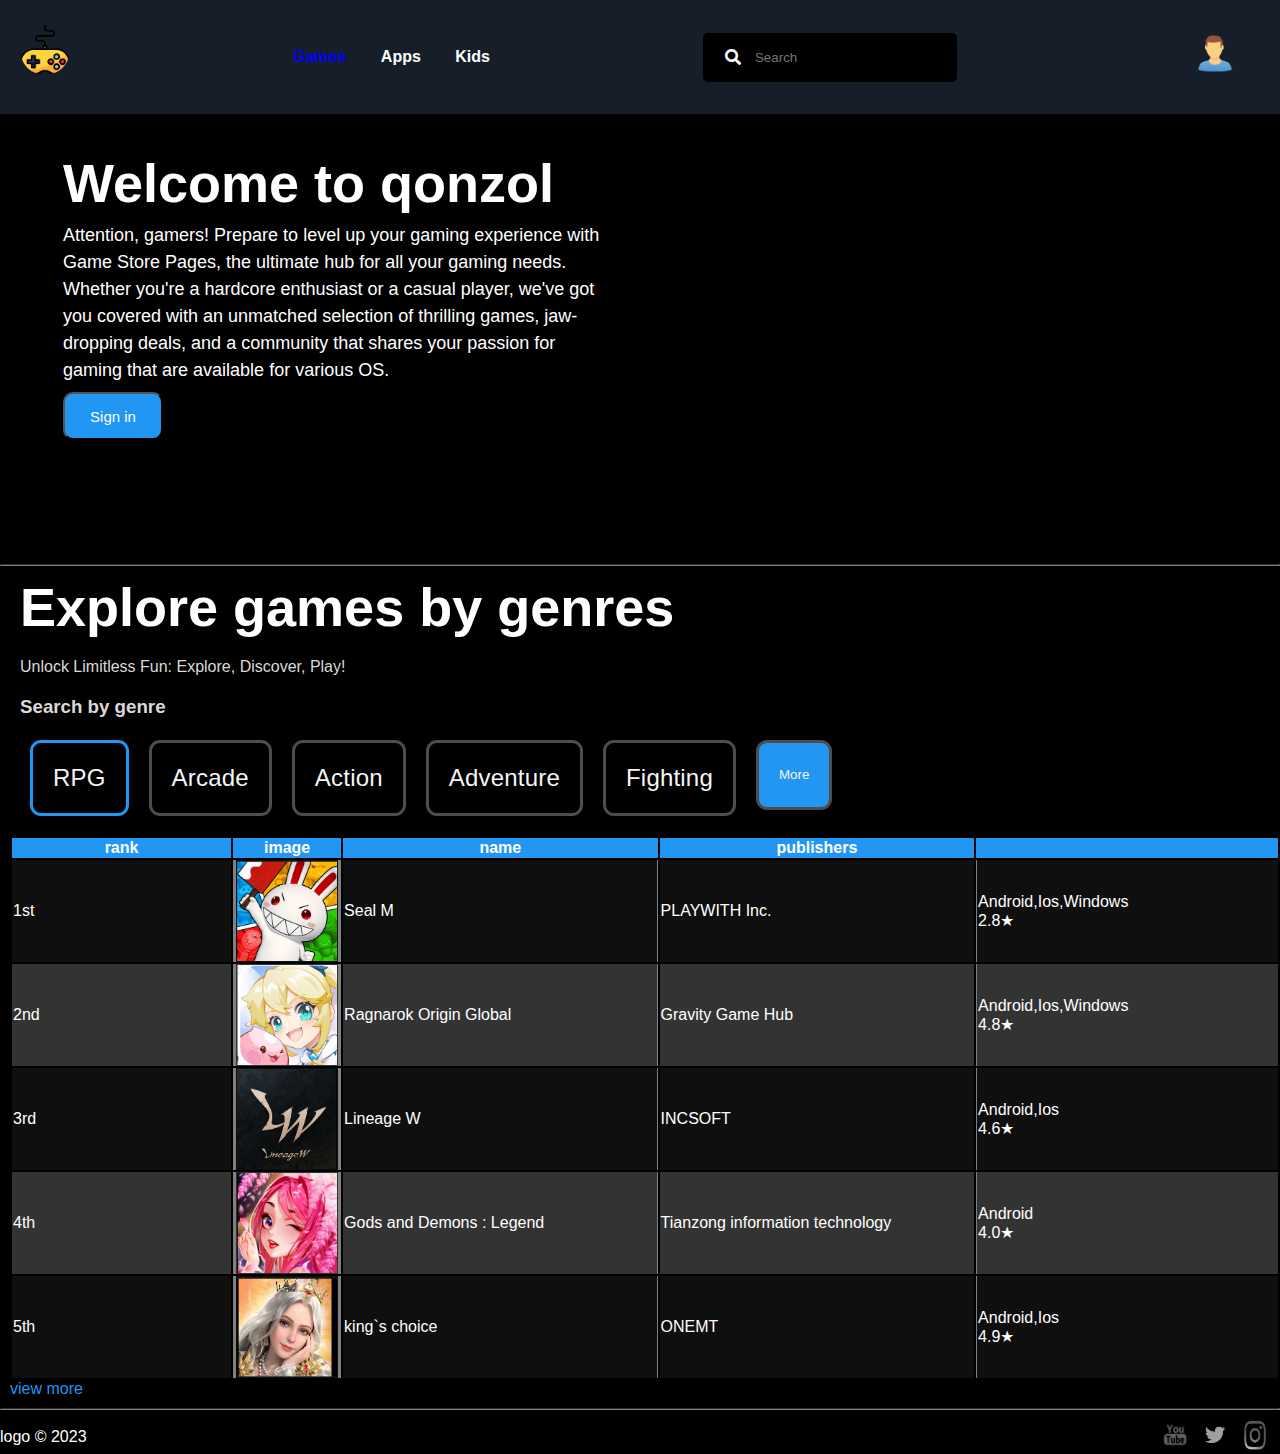
==== commit fe59a23a: "main" ====
--- a/index.html
+++ b/index.html
@@ -7,6 +7,7 @@
     <meta name="viewport" content="width=device-width, initial-scale=1.0" />
     <title>Document</title>
     <link rel="stylesheet" href="style.css" />
+    <link rel="stylesheet" href="https://cdnjs.cloudflare.com/ajax/libs/font-awesome/5.15.3/css/all.min.css">
 </head>
 
 <body>
@@ -14,31 +15,28 @@
     <header class="header">
         <nav class="navbar">
             <div class="logo">
-                <a href="#" class="logo-link">
+                <a href="index.html" class="logo-link">
                     <img src="Assets/game2.png" alt="Logo" class="logo-image">
                 </a>
             </div>
-            <ul class="nav-links">
-                <li><a href="#">Home</a></li>
-                <li><a href="#">Library</a></li>
-                <li><a href="#">Store</a></li>
-                <li><a href="#">Community</a></li>
+            <ul class="nav-links" style="cursor: pointer;">
+                <li><a class="nav-item" id="games-toggle" href="#" onclick="togglePage('games')" style="color: blue">Games</a></li>
+                <li><a class="nav-item" id="apps-toggle" href="#" onclick="togglePage('apps')">Apps</a></li>
+                <li><a class="nav-item" id="kids-toggle" href="#" onclick="togglePage('kids')">Kids</a></li>
             </ul>
             <form action="#" method="get" class="search-form">
+                <i class="fas fa-search "></i>
                 <input type="text" name="search" placeholder="Search" class="search-input">
-                <button type="submit" class="search-button">Search</button>
             </form>
             <div class="user-menu">
                 <a href="#">
-              <img src="Assets/avatar.png" alt="User Avatar" class="avatar-image" id="avatar">
+                    <img src="Assets/avatar.png" alt="User Avatar" class="avatar-image" id="avatar">
                 </a>
                 <div class="dropdown">
-                    <a href="#">nama</a>
                     <ul>
-                        <li><a href="#">Profile</a></li>
-                        <li><a href="#">Library</a></li>
-                        <li><a href="#">Settings</a></li>
-                        <li><a href="#">Logout</a></li>
+                        <li onclick="move('terms.html')">Terms and Conditions</li>
+                        <hr class="divider">
+                        <li onclick="togglePopup()">Sign in</li>
                     </ul>
                 </div>
             </div>
@@ -55,7 +53,11 @@
                             Welcome to qonzol
                         </h1>
                         <p class="text-base">
-                            Attention, gamers! Prepare to level up your gaming experience with Game Store Pages, the ultimate hub for all your gaming needs. Whether you're a hardcore enthusiast or a casual player, we've got you covered with an unmatched selection of thrilling games, jaw-dropping deals, and a community that shares your passion for gaming that are available for various OS.
+                            Attention, gamers! Prepare to level up your gaming experience with Game Store Pages, the
+                            ultimate hub for all your gaming needs. Whether you're a hardcore enthusiast or a casual
+                            player, we've got you covered with an unmatched selection of thrilling games, jaw-dropping
+                            deals, and a community that shares your passion for gaming that are available for various
+                            OS.
                         </p>
                         <button label="Sign in" class="singin-button" onclick="togglePopup()">
                             Sign in
@@ -68,14 +70,16 @@
                             </div>
                             <hr class="small-divider">
                             <div class="form-group">
-                                <p class="goto-register">Dont have an account? <span class="forgot-pass" onclick="toggleRegister()">Create one.</span></p>
+                                <p class="goto-register">Dont have an account? <span class="forgot-pass"
+                                        onclick="toggleRegister()">Create one.</span></p>
                                 <input type="text" placeholder="Username" class="form-item"><br>
                                 <input type="password" placeholder="Password" class="form-item"><br>
                                 <p class="forgot-pass" onclick="togglePopup3()">Forgot your password?</p>
                                 <input type="checkbox" id="rememberme">
-                                <label for="rememberMe" onclick="toggleRememberMe()" class="rememberme">Remember Me</label>
+                                <label for="rememberMe" onclick="toggleRememberMe()" class="rememberme">Remember
+                                    Me</label>
                                 <br><br>
-                                <input type="submit" value="Sign in" onclick="togglePopup();updateAvatar('Kim.jpg','KimJongUwU')">
+                                <input type="submit" value="Sign in" onclick="togglePopup();move('home.html')">
                                 <div class="line-container">
                                     <div></div>
                                     <span class="or-text">OR</span>
@@ -84,7 +88,8 @@
                                 <div class="quick-sign-in">
                                     <img class="signin-item" id="signin-google" src="Assets/google.png" alt="google">
                                     <img class="signin-item" id="signin-twitter" src="Assets/twitter.png" alt="twitter">
-                                    <img class="signin-item" id="signin-facebook" src="Assets/facebook.png" alt="facebook">
+                                    <img class="signin-item" id="signin-facebook" src="Assets/facebook.png"
+                                        alt="facebook">
                                 </div>
                             </div>
                         </div>
@@ -97,15 +102,18 @@
                             </div>
                             <hr class="small-divider">
                             <div class="form-group">
-                                <p class="goto-register">Already have an account? <span class="forgot-pass" onclick="toggleSignin()">Sign in.</span></p>
+                                <p class="goto-register">Already have an account? <span class="forgot-pass"
+                                        onclick="toggleSignin()">Sign in.</span></p>
                                 <input type="text" placeholder="Email" class="form-item"><br>
                                 <input type="text" placeholder="Username" class="form-item"><br>
                                 <input type="password" placeholder="Password" class="form-item"><br>
                                 <input type="password" placeholder="Confirm Password" class="form-item"><br>
                                 <input type="checkbox" id="rememberme2">
-                                <label for="rememberMe" onclick="toggleRememberMe2()" class="rememberme">I have read <a href="terms.html" class="forgot-pass">terms and conditions</a></label>
+                                <label for="rememberMe" onclick="toggleRememberMe2()" class="rememberme">I have read <a
+                                        href="terms.html" class="forgot-pass">terms and conditions</a></label>
                                 <br><br>
-                                <input type="submit" value="Create Account" onclick="togglePopup()">
+                                <input type="submit" value="Create Account"
+                                    onclick="togglePopup();toggleAlert('Account Successfully Created')">
                                 <div class="line-container">
                                     <div></div>
                                     <span class="or-text">OR</span>
@@ -114,11 +122,11 @@
                                 <div class="quick-sign-in">
                                     <img class="signin-item" id="signin-google" src="Assets/google.png" alt="google">
                                     <img class="signin-item" id="signin-twitter" src="Assets/twitter.png" alt="twitter">
-                                    <img class="signin-item" id="signin-facebook" src="Assets/facebook.png" alt="facebook">
+                                    <img class="signin-item" id="signin-facebook" src="Assets/facebook.png"
+                                        alt="facebook">
                                 </div>
                             </div>
                         </div>
-
                         <!-- forget password -->
                         <div id="popup-overlay3" style="display:none" class="popup-overlay">
                             <div class="signin-title">
@@ -128,7 +136,8 @@
                             <hr class="small-divider">
                             <div class="form-group">
                                 <input type="text" placeholder="Email" class="form-item"><br>
-                                <input type="submit" value="Send verification link" onclick="togglePopup()" style="width:180px">
+                                <input type="submit" value="Send verification link" onclick="togglePopup()"
+                                    style="width:180px">
                                 <div class="line-container">
                                     <div></div>
                                     <span class="or-text">OR</span>
@@ -137,7 +146,8 @@
                                 <div class="quick-sign-in">
                                     <img class="signin-item" id="signin-google" src="Assets/google.png" alt="google">
                                     <img class="signin-item" id="signin-twitter" src="Assets/twitter.png" alt="twitter">
-                                    <img class="signin-item" id="signin-facebook" src="Assets/facebook.png" alt="facebook">
+                                    <img class="signin-item" id="signin-facebook" src="Assets/facebook.png"
+                                        alt="facebook">
                                 </div>
                             </div>
                         </div>
@@ -145,57 +155,807 @@
                 </div>
             </div>
         </div>
-        <div class="welcome-container" id="welcome-container" style="display: none">
-          <div class="welcome-container2">
-          <div id="welcome-text"></div>
-          <div class="game-achieved"> 
-            <div id="f40">69000</div>
-            <div>Played</div>
-          </div>
-          <div class="game-achieved"> 
-            <div id="f40">42000</div>
-            <div>Purchased</div>
-          </div>
-          <div class="game-achieved"> 
-            <div id="f40">10000</div>
-            <div>On Wishlist</div>
-          </div>
-        </div>
         <hr class="divider">
         </div>
-        <div style="padding-left: 20px;">
-            <h1 class="singin-text-title">
-                Explore games by genres
-            </h1>
-            <p class="text-desc">
-                Unlock Limitless Fun: Explore, Discover, Play!
-            </p>
-            <h3 class="text-desc">
-                Search by genre
-            </h3>
-            <div class="genres">
-                <div class="genre" id="rpg-toggle" onclick="topGenreRanking('rpg')" style="border: 3px solid #2196f3;">
-                    RPG
+        <!-- games -->
+        <div style="display: block;" id="games">
+            <div style="padding-left: 20px;">
+                <h1 class="singin-text-title">
+                    Explore games by genres
+                </h1>
+                <p class="text-desc">
+                    Unlock Limitless Fun: Explore, Discover, Play!
+                </p>
+                <h3 class="text-desc">
+                    Search by genre
+                </h3>
+                <div class="genres">
+                    <div class="genre" id="rpg-toggle" onclick="topGenreRanking('rpg')"
+                        style="border: 3px solid #2196f3;">
+                        RPG
+                    </div>
+                    <div class="genre" id="4x-toggle" onclick="topGenreRanking('4x')">
+                        Arcade
+                    </div>
+                    <div class="genre" id="simulation-toggle" onclick="topGenreRanking('simulation')">
+                        Action
+                    </div>
+                    <div class="genre" id="single-player-toggle" onclick="topGenreRanking('single-player')">
+                        Adventure
+                    </div>
+                    <div class="genre" id="multiplayer-toggle" onclick="topGenreRanking('multiplayer')">
+                        Fighting
+                    </div>
+                    <button class="genre more-or-less">
+                        More
+                    </button>
                 </div>
-                <div class="genre" id="4x-toggle" onclick="topGenreRanking('4x')">
-                    Arcade
+            </div>
+
+
+            <div class="genre-ranking-charts" style="padding-left: 10px;">
+                <!-- genre rpg -->
+                <table class="genre-ranking-table" id="rpg" style="display: table;cursor: pointer;">
+                    <tr>
+                        <th>rank</th>
+                        <th>image</th>
+                        <th>name</th>
+                        <th>publishers</th>
+                        <th></th>
+                    </tr>
+                    <tr>
+                        <td>1st</td>
+                        <td> <img src="Assets/app/SealM.jpeg" alt="cover photos" class="genre-app-image" /></td>
+                        <td>Seal M</td>
+                        <td>PLAYWITH Inc.</td>
+                        <td>Android,Ios,Windows <br>2.8★</td>
+                    </tr>
+                    <tr>
+                        <td>2nd</td>
+                        <td> <img src="Assets/app/ROGlobal.jpeg" alt="cover photos" class="genre-app-image" /></td>
+                        <td>Ragnarok Origin Global</td>
+                        <td>Gravity Game Hub</td>
+                        <td>Android,Ios,Windows<br>4.8★</td>
+                    </tr>
+                    <tr>
+                        <td>3rd</td>
+                        <td> <img src="Assets/app/LineageW.jpeg" alt="cover photos" class="genre-app-image" /></td>
+                        <td>Lineage W</td>
+                        <td>INCSOFT</td>
+                        <td>Android,Ios<br>4.6★</td>
+                    </tr>
+                    <tr>
+                        <td>4th</td>
+                        <td> <img src="Assets/app/GodsnDemons.jpeg" alt="cover photos" class="genre-app-image" /></td>
+                        <td>Gods and Demons : Legend</td>
+                        <td>Tianzong information technology</td>
+                        <td>Android<br>4.0★</td>
+                    </tr>
+                    <tr>
+                        <td>5th</td>
+                        <td> <img src="Assets/app/KingsChoice.jpeg" alt="cover photos" class="genre-app-image" /></td>
+                        <td>king`s choice</td>
+                        <td>ONEMT</td>
+                        <td>Android,Ios<br>4.9★</td>
+                    </tr>
+                </table>
+                <!-- genre Action -->
+                <table class="genre-ranking-table" id="simulation" style="display: none;">
+                    <tr>
+                        <th>rank</th>
+                        <th>image</th>
+                        <th>name</th>
+                        <th>publishers</th>
+                        <th></th>
+                    </tr>
+                    <tr>
+                        <td>1st</td>
+                        <td> <img src="Assets/action/pubg.png" alt="cover photos" class="genre-app-image" /></td>
+                        <td>pubg mobile</td>
+                        <td>level infinite</td>
+                        <td>android,ios,windows <br>4.6★</td>
+                    </tr>
+                    <tr>
+                        <td>2nd</td>
+                        <td> <img src="Assets/action/mole.png" alt="cover photos" class="genre-app-image" /></td>
+                        <td>mlbb</td>
+                        <td>Moonton</td>
+                        <td>android,ios,windows<br>4.5★</td>
+                    </tr>
+                    <tr>
+                        <td>3rd</td>
+                        <td> <img src="Assets/action/aov.png" alt="cover photos" class="genre-app-image" /></td>
+                        <td>Garena AOV</td>
+                        <td>MOBA Games Private Limited</td>
+                        <td>android,ios,windows<br>4.2★</td>
+                    </tr>
+                    <tr>
+                        <td>4th</td>
+                        <td> <img src="Assets/action/mecharena.jpg" alt="cover photos" class="genre-app-image" /></td>
+                        <td>Mech Arena</td>
+                        <td>Plarium Global Ltd</td>
+                        <td>android,ios,windows<br>3.2★</td>
+                    </tr>
+                    <tr>
+                        <td>5th</td>
+                        <td> <img src="Assets/action/stickman.png" alt="cover photos" class="genre-app-image" /></td>
+                        <td>Stickman Warriors</td>
+                        <td>SkySoft Studio</td>
+                        <td>android,ios ,windows<br>4.6★</td>
+                    </tr>
+                </table>
+                <!-- genre adventure -->
+                <table class="genre-ranking-table" id="single-player" style="display: none;">
+                    <tr>
+                        <th>rank</th>
+                        <th>image</th>
+                        <th>name</th>
+                        <th>publishers</th>
+                        <th></th>
+                    </tr>
+                    <tr>
+                        <td>1st</td>
+                        <td> <img src="Assets/Adventure/honkaistarrail.jpg" alt="cover photos"
+                                class="genre-app-image" />
+                        </td>
+                        <td>Honkai : Star-rail</td>
+                        <td>cognosphere pte,ltd.</td>
+                        <td>android,ios,windows <br>4.4★</td>
+                    </tr>
+                    <tr>
+                        <td>2nd</td>
+                        <td> <img src="Assets/Adventure/roblox.png" alt="cover photos" class="genre-app-image" /></td>
+                        <td>Roblox</td>
+                        <td>Roblox Corporation</td>
+                        <td>android,ios,windows<br>3.8★</td>
+                    </tr>
+                    <tr>
+                        <td>3rd</td>
+                        <td> <img src="Assets/Adventure/genshin.jpg" alt="cover photos" class="genre-app-image" /></td>
+                        <td> Genshin impact</td>
+                        <td>COGNOSPHERE PTE, Ltd</td>
+                        <td>android,ios,windows<br>4.4★</td>
+                    </tr>
+                    <tr>
+                        <td>4th</td>
+                        <td> <img src="Assets/Adventure/ninjaArashi.png" alt="cover photos" class="genre-app-image" />
+                        </td>
+                        <td>Ninja Arashi</td>
+                        <td>Black Panther</td>
+                        <td>android,ios,windows<br>4.6★</td>
+                    </tr>
+                    <tr>
+                        <td>5th</td>
+                        <td> <img src="Assets/Adventure/gtactm.png" alt="cover photos" class="genre-app-image" /></td>
+                        <td>GTA Craft Theft Mod for MCPE</td>
+                        <td>OjalaGames Studio</td>
+                        <td>android,ios,windows<br>3.0★</td>
+                    </tr>
+                </table>
+                <!-- genre Arcade -->
+                <table class="genre-ranking-table" id="4x" style="display: none;">
+                    <tr>
+                        <th>rank</th>
+                        <th>image</th>
+                        <th>name</th>
+                        <th>publishers</th>
+                        <th></th>
+                    </tr>
+                    <tr>
+                        <td>1st</td>
+                        <td> <img src="Assets/arcade/subway.png" alt="cover photos" class="genre-app-image" /></td>
+                        <td>subway surfer</td>
+                        <td>SYBO games</td>
+                        <td>android,ios,windows <br>4.6★</td>
+                    </tr>
+                    <tr>
+                        <td>2nd</td>
+                        <td> <img src="Assets/arcade/templeRun.png" alt="cover photos" class="genre-app-image" /></td>
+                        <td>Temple Run</td>
+                        <td>Imangi Studios</td>
+                        <td>android,ios,windows<br>4.7★</td>
+                    </tr>
+                    <tr>
+                        <td>3rd</td>
+                        <td> <img src="Assets/arcade/fruitNinja.png" alt="cover photos" class="genre-app-image" /></td>
+                        <td>Fruit Ninja</td>
+                        <td>Halfbrick Studios</td>
+                        <td>android,ios,windows<br>4.7★</td>
+                    </tr>
+                    <tr>
+                        <td>4th</td>
+                        <td> <img src="Assets/arcade/sonic.png" alt="cover photos" class="genre-app-image" /></td>
+                        <td>Sonic dash - endless running</td>
+                        <td>SEGA</td>
+                        <td>android,ios,windows<br>4.6★</td>
+                    </tr>
+                    <tr>
+                        <td>5th</td>
+                        <td> <img src="Assets/arcade/slendrina.png" alt="cover photos" class="genre-app-image" /></td>
+                        <td>Slendrina:The Cellar</td>
+                        <td>DVlopers</td>
+                        <td>android,ios,windows<br>4.1★</td>
+                    </tr>
+                </table>
+                <!-- genre fighting -->
+                <table class="genre-ranking-table" id="multiplayer" style="display: none;">
+                    <tr>
+                        <th>rank</th>
+                        <th>image</th>
+                        <th>name</th>
+                        <th>publishers</th>
+                        <th></th>
+                    </tr>
+                    <tr>
+                        <td>1st</td>
+                        <td> <img src="Assets/fighting/shadowfight.png" alt="cover photos" class="genre-app-image" />
+                        </td>
+                        <td>Shadow Fight 3</td>
+                        <td>NEKKI</td>
+                        <td>iOS,Android <br>4.5★</td>
+                    </tr>
+                    <tr>
+                        <td>2nd</td>
+                        <td> <img src="Assets/fighting/injustice.png" alt="cover photos" class="genre-app-image" /></td>
+                        <td>Injustice 2</td>
+                        <td>Warner Bros. International Enterprises</td>
+                        <td>iOS,Android<br>4.4★</td>
+                    </tr>
+                    <tr>
+                        <td>3rd</td>
+                        <td> <img src="Assets/fighting/mkmobile.jpg" alt="cover photos" class="genre-app-image" /></td>
+                        <td>Mortal Kombat Mobile</td>
+                        <td>Warner Bros. International Enterprises</td>
+                        <td>iOS,Android<br>4.5★</td>
+                    </tr>
+                    <tr>
+                        <td>4th</td>
+                        <td> <img src="Assets/fighting/punchhero.jpg" alt="cover photos" class="genre-app-image" /></td>
+                        <td>Punch Hero</td>
+                        <td>GAMEVIL</td>
+                        <td>iOS,Android<br>4.2★</td>
+                    </tr>
+                    <tr>
+                        <td>5th</td>
+                        <td> <img src="Assets/fighting/mcoc.png" alt="cover photos" class="genre-app-image" /></td>
+                        <td>Marvel Contest of Champions</td>
+                        <td>Kabam Games, Inc.</td>
+                        <td>iOS,Android<br>4.3★</td>
+                    </tr>
+                </table>
+                <div class="view-more">view more</div>
+            </div>
+            </div>
+            <!-- Apps -->
+        <div style="display: none;" id="apps">
+            <div style="padding-left: 20px;">
+                <h1 class="singin-text-title">
+                    Explore Apps 
+                </h1>
+                <p class="text-desc">
+                    Enhance your productivity
+                </p>
+                <h3 class="text-desc">
+                    Search by genre
+                </h3>
+                <div class="genres">
+                    <div class="genre" id="rpg1-toggle" onclick="topGenreRanking('rpg1')"
+                        style="border: 3px solid #2196f3;">
+                        Educational
+                    </div>
+                    <div class="genre" id="4x1-toggle" onclick="topGenreRanking('4x1')">
+                        Learn a Language
+                    </div>
+                    <div class="genre" id="simulation1-toggle" onclick="topGenreRanking('simulation1')">
+                        Recommended for you
+                    </div>
+                    <div class="genre" id="single-player1-toggle" onclick="topGenreRanking('single-player1')">
+                        Popular Apps
+                    </div>
+                    <div class="genre" id="multiplayer1-toggle" onclick="topGenreRanking('multiplayer1')">
+                        Premium Apps
+                    </div>
                 </div>
-                <div class="genre" id="simulation-toggle" onclick="topGenreRanking('simulation')">
-                    Action
-                </div>
-                <div class="genre" id="single-player-toggle" onclick="topGenreRanking('single-player')">
-                    Adventure
-                </div>
-                <div class="genre" id="multiplayer-toggle" onclick="topGenreRanking('multiplayer')">
-                    Fighting
-                </div>
-                <button class="genre more-or-less">
-                    More
-                </button>
+            </div>
+
+
+            <div class="genre-ranking-charts" style="padding-left: 10px;">
+                <!-- genre rpg -->
+                <table class="genre-ranking-table" id="rpg1" style="display: table;cursor: pointer;">
+                    <tr>
+                        <th>rank</th>
+                        <th>image</th>
+                        <th>name</th>
+                        <th>publishers</th>
+                        <th></th>
+                    </tr>
+                    <tr>
+                        <td>1st</td>
+                        <td> <img src="Assets/app/SealM.jpeg" alt="cover photos" class="genre-app-image" /></td>
+                        <td>Seal M</td>
+                        <td>PLAYWITH Inc.</td>
+                        <td>Android,Ios,Windows <br>2.8★</td>
+                    </tr>
+                    <tr>
+                        <td>2nd</td>
+                        <td> <img src="Assets/app/ROGlobal.jpeg" alt="cover photos" class="genre-app-image" /></td>
+                        <td>Ragnarok Origin Global</td>
+                        <td>Gravity Game Hub</td>
+                        <td>Android,Ios,Windows<br>4.8★</td>
+                    </tr>
+                    <tr>
+                        <td>3rd</td>
+                        <td> <img src="Assets/app/LineageW.jpeg" alt="cover photos" class="genre-app-image" /></td>
+                        <td>Lineage W</td>
+                        <td>INCSOFT</td>
+                        <td>Android,Ios<br>4.6★</td>
+                    </tr>
+                    <tr>
+                        <td>4th</td>
+                        <td> <img src="Assets/app/GodsnDemons.jpeg" alt="cover photos" class="genre-app-image" /></td>
+                        <td>Gods and Demons : Legend</td>
+                        <td>Tianzong information technology</td>
+                        <td>Android<br>4.0★</td>
+                    </tr>
+                    <tr>
+                        <td>5th</td>
+                        <td> <img src="Assets/app/KingsChoice.jpeg" alt="cover photos" class="genre-app-image" /></td>
+                        <td>king`s choice</td>
+                        <td>ONEMT</td>
+                        <td>Android,Ios<br>4.9★</td>
+                    </tr>
+                </table>
+                <!-- genre Action -->
+                <table class="genre-ranking-table" id="simulation1" style="display: none;">
+                    <tr>
+                        <th>rank</th>
+                        <th>image</th>
+                        <th>name</th>
+                        <th>publishers</th>
+                        <th></th>
+                    </tr>
+                    <tr>
+                        <td>1st</td>
+                        <td> <img src="Assets/action/pubg.png" alt="cover photos" class="genre-app-image" /></td>
+                        <td>pubg mobile</td>
+                        <td>level infinite</td>
+                        <td>android,ios,windows <br>4.6★</td>
+                    </tr>
+                    <tr>
+                        <td>2nd</td>
+                        <td> <img src="Assets/action/mole.png" alt="cover photos" class="genre-app-image" /></td>
+                        <td>mlbb</td>
+                        <td>Moonton</td>
+                        <td>android,ios,windows<br>4.5★</td>
+                    </tr>
+                    <tr>
+                        <td>3rd</td>
+                        <td> <img src="Assets/action/aov.png" alt="cover photos" class="genre-app-image" /></td>
+                        <td>Garena AOV</td>
+                        <td>MOBA Games Private Limited</td>
+                        <td>android,ios,windows<br>4.2★</td>
+                    </tr>
+                    <tr>
+                        <td>4th</td>
+                        <td> <img src="Assets/action/mecharena.jpg" alt="cover photos" class="genre-app-image" /></td>
+                        <td>Mech Arena</td>
+                        <td>Plarium Global Ltd</td>
+                        <td>android,ios,windows<br>3.2★</td>
+                    </tr>
+                    <tr>
+                        <td>5th</td>
+                        <td> <img src="Assets/action/stickman.png" alt="cover photos" class="genre-app-image" /></td>
+                        <td>Stickman Warriors</td>
+                        <td>SkySoft Studio</td>
+                        <td>android,ios ,windows<br>4.6★</td>
+                    </tr>
+                </table>
+                <!-- genre adventure -->
+                <table class="genre-ranking-table" id="single-player1" style="display: none;">
+                    <tr>
+                        <th>rank</th>
+                        <th>image</th>
+                        <th>name</th>
+                        <th>publishers</th>
+                        <th></th>
+                    </tr>
+                    <tr>
+                        <td>1st</td>
+                        <td> <img src="Assets/Adventure/honkaistarrail.jpg" alt="cover photos"
+                                class="genre-app-image" />
+                        </td>
+                        <td>Honkai : Star-rail</td>
+                        <td>cognosphere pte,ltd.</td>
+                        <td>android,ios,windows <br>4.4★</td>
+                    </tr>
+                    <tr>
+                        <td>2nd</td>
+                        <td> <img src="Assets/Adventure/roblox.png" alt="cover photos" class="genre-app-image" /></td>
+                        <td>Roblox</td>
+                        <td>Roblox Corporation</td>
+                        <td>android,ios,windows<br>3.8★</td>
+                    </tr>
+                    <tr>
+                        <td>3rd</td>
+                        <td> <img src="Assets/Adventure/genshin.jpg" alt="cover photos" class="genre-app-image" /></td>
+                        <td> Genshin impact</td>
+                        <td>COGNOSPHERE PTE, Ltd</td>
+                        <td>android,ios,windows<br>4.4★</td>
+                    </tr>
+                    <tr>
+                        <td>4th</td>
+                        <td> <img src="Assets/Adventure/ninjaArashi.png" alt="cover photos" class="genre-app-image" />
+                        </td>
+                        <td>Ninja Arashi</td>
+                        <td>Black Panther</td>
+                        <td>android,ios,windows<br>4.6★</td>
+                    </tr>
+                    <tr>
+                        <td>5th</td>
+                        <td> <img src="Assets/Adventure/gtactm.png" alt="cover photos" class="genre-app-image" /></td>
+                        <td>GTA Craft Theft Mod for MCPE</td>
+                        <td>OjalaGames Studio</td>
+                        <td>android,ios,windows<br>3.0★</td>
+                    </tr>
+                </table>
+                <!-- genre Arcade -->
+                <table class="genre-ranking-table" id="4x1" style="display: none;">
+                    <tr>
+                        <th>rank</th>
+                        <th>image</th>
+                        <th>name</th>
+                        <th>publishers</th>
+                        <th></th>
+                    </tr>
+                    <tr>
+                        <td>1st</td>
+                        <td> <img src="Assets/arcade/subway.png" alt="cover photos" class="genre-app-image" /></td>
+                        <td>subway surfer</td>
+                        <td>SYBO games</td>
+                        <td>android,ios,windows <br>4.6★</td>
+                    </tr>
+                    <tr>
+                        <td>2nd</td>
+                        <td> <img src="Assets/arcade/templeRun.png" alt="cover photos" class="genre-app-image" /></td>
+                        <td>Temple Run</td>
+                        <td>Imangi Studios</td>
+                        <td>android,ios,windows<br>4.7★</td>
+                    </tr>
+                    <tr>
+                        <td>3rd</td>
+                        <td> <img src="Assets/arcade/fruitNinja.png" alt="cover photos" class="genre-app-image" /></td>
+                        <td>Fruit Ninja</td>
+                        <td>Halfbrick Studios</td>
+                        <td>android,ios,windows<br>4.7★</td>
+                    </tr>
+                    <tr>
+                        <td>4th</td>
+                        <td> <img src="Assets/arcade/sonic.png" alt="cover photos" class="genre-app-image" /></td>
+                        <td>Sonic dash - endless running</td>
+                        <td>SEGA</td>
+                        <td>android,ios,windows<br>4.6★</td>
+                    </tr>
+                    <tr>
+                        <td>5th</td>
+                        <td> <img src="Assets/arcade/slendrina.png" alt="cover photos" class="genre-app-image" /></td>
+                        <td>Slendrina:The Cellar</td>
+                        <td>DVlopers</td>
+                        <td>android,ios,windows<br>4.1★</td>
+                    </tr>
+                </table>
+                <!-- genre fighting -->
+                <table class="genre-ranking-table" id="multiplayer1" style="display: none;">
+                    <tr>
+                        <th>rank</th>
+                        <th>image</th>
+                        <th>name</th>
+                        <th>publishers</th>
+                        <th></th>
+                    </tr>
+                    <tr>
+                        <td>1st</td>
+                        <td> <img src="Assets/fighting/shadowfight.png" alt="cover photos" class="genre-app-image" />
+                        </td>
+                        <td>Shadow Fight 3</td>
+                        <td>NEKKI</td>
+                        <td>iOS,Android <br>4.5★</td>
+                    </tr>
+                    <tr>
+                        <td>2nd</td>
+                        <td> <img src="Assets/fighting/injustice.png" alt="cover photos" class="genre-app-image" /></td>
+                        <td>Injustice 2</td>
+                        <td>Warner Bros. International Enterprises</td>
+                        <td>iOS,Android<br>4.4★</td>
+                    </tr>
+                    <tr>
+                        <td>3rd</td>
+                        <td> <img src="Assets/fighting/mkmobile.jpg" alt="cover photos" class="genre-app-image" /></td>
+                        <td>Mortal Kombat Mobile</td>
+                        <td>Warner Bros. International Enterprises</td>
+                        <td>iOS,Android<br>4.5★</td>
+                    </tr>
+                    <tr>
+                        <td>4th</td>
+                        <td> <img src="Assets/fighting/punchhero.jpg" alt="cover photos" class="genre-app-image" /></td>
+                        <td>Punch Hero</td>
+                        <td>GAMEVIL</td>
+                        <td>iOS,Android<br>4.2★</td>
+                    </tr>
+                    <tr>
+                        <td>5th</td>
+                        <td> <img src="Assets/fighting/mcoc.png" alt="cover photos" class="genre-app-image" /></td>
+                        <td>Marvel Contest of Champions</td>
+                        <td>Kabam Games, Inc.</td>
+                        <td>iOS,Android<br>4.3★</td>
+                    </tr>
+                </table>
+                <div class="view-more">view more</div>
             </div>
         </div>
+                <!-- Kids -->
+        <div style="display: none;" id="kids">
+            <div style="padding-left: 20px;">
+                <h1 class="singin-text-title">
+                    Fun and educational apps for kids
+                </h1>
+                <p class="text-desc">
+                    explore family friendly games
+                </p>
+                <h3 class="text-desc">
+                    Search by genre
+                </h3>
+                <div class="genres">
+                    <div class="genre" id="rpg2-toggle" onclick="topGenreRanking('rpg2')"
+                        style="border: 3px solid #2196f3;">
+                        Age up to 5
+                    </div>
+                    <div class="genre" id="4x2-toggle" onclick="topGenreRanking('4x2')">
+                        Ages 6-8
+                    </div>
+                    <div class="genre" id="simulation2-toggle" onclick="topGenreRanking('simulation2')">
+                        Ages 9-12
+                    </div>
+                    <div class="genre" id="single-player2-toggle" onclick="topGenreRanking('single-player2')">
+                        Ages up to 12
+                    </div>
+                </div>
+            </div>
 
 
+<<<<<<< HEAD
+            <div class="genre-ranking-charts" style="padding-left: 10px;">
+                <!-- genre rpg -->
+                <table class="genre-ranking-table" id="rpg2" style="display: table;cursor: pointer;">
+                    <tr>
+                        <th>rank</th>
+                        <th>image</th>
+                        <th>name</th>
+                        <th>publishers</th>
+                        <th></th>
+                    </tr>
+                    <tr>
+                        <td>1st</td>
+                        <td> <img src="Assets/app/SealM.jpeg" alt="cover photos" class="genre-app-image" /></td>
+                        <td>Seal M</td>
+                        <td>PLAYWITH Inc.</td>
+                        <td>Android,Ios,Windows <br>2.8★</td>
+                    </tr>
+                    <tr>
+                        <td>2nd</td>
+                        <td> <img src="Assets/app/ROGlobal.jpeg" alt="cover photos" class="genre-app-image" /></td>
+                        <td>Ragnarok Origin Global</td>
+                        <td>Gravity Game Hub</td>
+                        <td>Android,Ios,Windows<br>4.8★</td>
+                    </tr>
+                    <tr>
+                        <td>3rd</td>
+                        <td> <img src="Assets/app/LineageW.jpeg" alt="cover photos" class="genre-app-image" /></td>
+                        <td>Lineage W</td>
+                        <td>INCSOFT</td>
+                        <td>Android,Ios<br>4.6★</td>
+                    </tr>
+                    <tr>
+                        <td>4th</td>
+                        <td> <img src="Assets/app/GodsnDemons.jpeg" alt="cover photos" class="genre-app-image" /></td>
+                        <td>Gods and Demons : Legend</td>
+                        <td>Tianzong information technology</td>
+                        <td>Android<br>4.0★</td>
+                    </tr>
+                    <tr>
+                        <td>5th</td>
+                        <td> <img src="Assets/app/KingsChoice.jpeg" alt="cover photos" class="genre-app-image" /></td>
+                        <td>king`s choice</td>
+                        <td>ONEMT</td>
+                        <td>Android,Ios<br>4.9★</td>
+                    </tr>
+                </table>
+                <!-- genre Action -->
+                <table class="genre-ranking-table" id="simulation2" style="display: none;">
+                    <tr>
+                        <th>rank</th>
+                        <th>image</th>
+                        <th>name</th>
+                        <th>publishers</th>
+                        <th></th>
+                    </tr>
+                    <tr>
+                        <td>1st</td>
+                        <td> <img src="Assets/action/pubg.png" alt="cover photos" class="genre-app-image" /></td>
+                        <td>pubg mobile</td>
+                        <td>level infinite</td>
+                        <td>android,ios,windows <br>4.6★</td>
+                    </tr>
+                    <tr>
+                        <td>2nd</td>
+                        <td> <img src="Assets/action/mole.png" alt="cover photos" class="genre-app-image" /></td>
+                        <td>mlbb</td>
+                        <td>Moonton</td>
+                        <td>android,ios,windows<br>4.5★</td>
+                    </tr>
+                    <tr>
+                        <td>3rd</td>
+                        <td> <img src="Assets/action/aov.png" alt="cover photos" class="genre-app-image" /></td>
+                        <td>Garena AOV</td>
+                        <td>MOBA Games Private Limited</td>
+                        <td>android,ios,windows<br>4.2★</td>
+                    </tr>
+                    <tr>
+                        <td>4th</td>
+                        <td> <img src="Assets/action/mecharena.jpg" alt="cover photos" class="genre-app-image" /></td>
+                        <td>Mech Arena</td>
+                        <td>Plarium Global Ltd</td>
+                        <td>android,ios,windows<br>3.2★</td>
+                    </tr>
+                    <tr>
+                        <td>5th</td>
+                        <td> <img src="Assets/action/stickman.png" alt="cover photos" class="genre-app-image" /></td>
+                        <td>Stickman Warriors</td>
+                        <td>SkySoft Studio</td>
+                        <td>android,ios ,windows<br>4.6★</td>
+                    </tr>
+                </table>
+                <!-- genre adventure -->
+                <table class="genre-ranking-table" id="single-player2" style="display: none;">
+                    <tr>
+                        <th>rank</th>
+                        <th>image</th>
+                        <th>name</th>
+                        <th>publishers</th>
+                        <th></th>
+                    </tr>
+                    <tr>
+                        <td>1st</td>
+                        <td> <img src="Assets/Adventure/honkaistarrail.jpg" alt="cover photos"
+                                class="genre-app-image" />
+                        </td>
+                        <td>Honkai : Star-rail</td>
+                        <td>cognosphere pte,ltd.</td>
+                        <td>android,ios,windows <br>4.4★</td>
+                    </tr>
+                    <tr>
+                        <td>2nd</td>
+                        <td> <img src="Assets/Adventure/roblox.png" alt="cover photos" class="genre-app-image" /></td>
+                        <td>Roblox</td>
+                        <td>Roblox Corporation</td>
+                        <td>android,ios,windows<br>3.8★</td>
+                    </tr>
+                    <tr>
+                        <td>3rd</td>
+                        <td> <img src="Assets/Adventure/genshin.jpg" alt="cover photos" class="genre-app-image" /></td>
+                        <td> Genshin impact</td>
+                        <td>COGNOSPHERE PTE, Ltd</td>
+                        <td>android,ios,windows<br>4.4★</td>
+                    </tr>
+                    <tr>
+                        <td>4th</td>
+                        <td> <img src="Assets/Adventure/ninjaArashi.png" alt="cover photos" class="genre-app-image" />
+                        </td>
+                        <td>Ninja Arashi</td>
+                        <td>Black Panther</td>
+                        <td>android,ios,windows<br>4.6★</td>
+                    </tr>
+                    <tr>
+                        <td>5th</td>
+                        <td> <img src="Assets/Adventure/gtactm.png" alt="cover photos" class="genre-app-image" /></td>
+                        <td>GTA Craft Theft Mod for MCPE</td>
+                        <td>OjalaGames Studio</td>
+                        <td>android,ios,windows<br>3.0★</td>
+                    </tr>
+                </table>
+                <!-- genre Arcade -->
+                <table class="genre-ranking-table" id="4x2" style="display: none;">
+                    <tr>
+                        <th>rank</th>
+                        <th>image</th>
+                        <th>name</th>
+                        <th>publishers</th>
+                        <th></th>
+                    </tr>
+                    <tr>
+                        <td>1st</td>
+                        <td> <img src="Assets/arcade/subway.png" alt="cover photos" class="genre-app-image" /></td>
+                        <td>subway surfer</td>
+                        <td>SYBO games</td>
+                        <td>android,ios,windows <br>4.6★</td>
+                    </tr>
+                    <tr>
+                        <td>2nd</td>
+                        <td> <img src="Assets/arcade/templeRun.png" alt="cover photos" class="genre-app-image" /></td>
+                        <td>Temple Run</td>
+                        <td>Imangi Studios</td>
+                        <td>android,ios,windows<br>4.7★</td>
+                    </tr>
+                    <tr>
+                        <td>3rd</td>
+                        <td> <img src="Assets/arcade/fruitNinja.png" alt="cover photos" class="genre-app-image" /></td>
+                        <td>Fruit Ninja</td>
+                        <td>Halfbrick Studios</td>
+                        <td>android,ios,windows<br>4.7★</td>
+                    </tr>
+                    <tr>
+                        <td>4th</td>
+                        <td> <img src="Assets/arcade/sonic.png" alt="cover photos" class="genre-app-image" /></td>
+                        <td>Sonic dash - endless running</td>
+                        <td>SEGA</td>
+                        <td>android,ios,windows<br>4.6★</td>
+                    </tr>
+                    <tr>
+                        <td>5th</td>
+                        <td> <img src="Assets/arcade/slendrina.png" alt="cover photos" class="genre-app-image" /></td>
+                        <td>Slendrina:The Cellar</td>
+                        <td>DVlopers</td>
+                        <td>android,ios,windows<br>4.1★</td>
+                    </tr>
+                </table>
+                <!-- genre fighting -->
+                <table class="genre-ranking-table" id="multiplayer2" style="display: none;">
+                    <tr>
+                        <th>rank</th>
+                        <th>image</th>
+                        <th>name</th>
+                        <th>publishers</th>
+                        <th></th>
+                    </tr>
+                    <tr>
+                        <td>1st</td>
+                        <td> <img src="Assets/fighting/shadowfight.png" alt="cover photos" class="genre-app-image" />
+                        </td>
+                        <td>Shadow Fight 3</td>
+                        <td>NEKKI</td>
+                        <td>iOS,Android <br>4.5★</td>
+                    </tr>
+                    <tr>
+                        <td>2nd</td>
+                        <td> <img src="Assets/fighting/injustice.png" alt="cover photos" class="genre-app-image" /></td>
+                        <td>Injustice 2</td>
+                        <td>Warner Bros. International Enterprises</td>
+                        <td>iOS,Android<br>4.4★</td>
+                    </tr>
+                    <tr>
+                        <td>3rd</td>
+                        <td> <img src="Assets/fighting/mkmobile.jpg" alt="cover photos" class="genre-app-image" /></td>
+                        <td>Mortal Kombat Mobile</td>
+                        <td>Warner Bros. International Enterprises</td>
+                        <td>iOS,Android<br>4.5★</td>
+                    </tr>
+                    <tr>
+                        <td>4th</td>
+                        <td> <img src="Assets/fighting/punchhero.jpg" alt="cover photos" class="genre-app-image" /></td>
+                        <td>Punch Hero</td>
+                        <td>GAMEVIL</td>
+                        <td>iOS,Android<br>4.2★</td>
+                    </tr>
+                    <tr>
+                        <td>5th</td>
+                        <td> <img src="Assets/fighting/mcoc.png" alt="cover photos" class="genre-app-image" /></td>
+                        <td>Marvel Contest of Champions</td>
+                        <td>Kabam Games, Inc.</td>
+                        <td>iOS,Android<br>4.3★</td>
+                    </tr>
+                </table>
+                <div class="view-more">view more</div>
+            </div>
+=======
         <div class="genre-ranking-charts" style="padding-left: 10px;">
             <!-- genre rpg -->
             <table class="genre-ranking-table" id="rpg" style="display: table;">
@@ -298,35 +1058,35 @@
                 </tr>
                 <tr>
                     <td>1st</td>
-                    <td> <img src="Assets/adventure/honkaistarrail.jpg" alt="cover photos" class="genre-app-image" /></td>
+                    <td> <img src="Assets/Adventure/honkaistarrail.jpg" alt="cover photos" class="genre-app-image" /></td>
                     <td>Honkai : Star-rail</td>
                     <td>cognosphere pte,ltd.</td>
                     <td>android,ios,windows <br>4.4★</td>
                 </tr>
                 <tr>
                     <td>2nd</td>
-                    <td> <img src="Assets/adventure/roblox.png" alt="cover photos" class="genre-app-image" /></td>
+                    <td> <img src="Assets/Adventure/roblox.png" alt="cover photos" class="genre-app-image" /></td>
                     <td>Roblox</td>
                     <td>Roblox Corporation</td>
                     <td>android,ios,windows<br>3.8★</td>
                 </tr>
                 <tr>
                     <td>3rd</td>
-                    <td> <img src="Assets/adventure/genshin.jpg" alt="cover photos" class="genre-app-image" /></td>
+                    <td> <img src="Assets/Adventure/genshin.jpg" alt="cover photos" class="genre-app-image" /></td>
                     <td> Genshin impact</td>
                     <td>COGNOSPHERE PTE, Ltd</td>
                     <td>android,ios,windows<br>4.4★</td>
                 </tr>
                 <tr>
                     <td>4th</td>
-                    <td> <img src="Assets/adventure/ninjaArashi.png" alt="cover photos" class="genre-app-image" /></td>
+                    <td> <img src="Assets/Adventure/ninjaArashi.png" alt="cover photos" class="genre-app-image" /></td>
                     <td>Ninja Arashi</td>
                     <td>Black Panther</td>
                     <td>android,ios,windows<br>4.6★</td>
                 </tr>
                 <tr>
                     <td>5th</td>
-                    <td> <img src="Assets/adventure/gtactm.png" alt="cover photos" class="genre-app-image" /></td>
+                    <td> <img src="Assets/Adventure/gtactm.png" alt="cover photos" class="genre-app-image" /></td>
                     <td>GTA Craft Theft Mod for MCPE</td>
                     <td>OjalaGames Studio</td>
                     <td>android,ios,windows<br>3.0★</td>
@@ -423,8 +1183,8 @@
                 </tr>
             </table>
             <div class="view-more">view more</div>
+>>>>>>> origin/lec
         </div>
-
     </main>
     <footer>
         <hr class="divider">
@@ -448,4 +1208,4 @@
     </footer>
 </body>
 
-</html>+</html>
--- a/style.css
+++ b/style.css
@@ -1,14 +1,14 @@
-body{
+body {
   background-color: black;
   font-family: "Open Sans", Arial, sans-serif;
   margin: 0px;
 }
 
-.small-divider{
-  width:400px;
-}
-
-.rememberme{
+.small-divider {
+  width: 400px;
+}
+
+.rememberme {
   cursor: pointer;
 }
 
@@ -19,13 +19,13 @@
   border-radius: 10px;
   overflow: hidden;
   position: relative;
-  margin-top:20px;
+  margin-top: 20px;
 }
 
 .singin-background {
   display: block;
   width: 100%;
-  height: 100%; 
+  height: 100%;
   background-image: url('https://connect-prd-cdn.unity.com/cdn-origin/assets/server/../styles/i/learn/bg-welcome.3e6fec00dc8c139233df2c12d30afd78.png');
   background-size: cover;
 }
@@ -40,7 +40,7 @@
   padding: 3rem;
 }
 
-.singin-text  {
+.singin-text {
   flex: 1;
 }
 
@@ -65,7 +65,7 @@
   border-radius: 10px;
 }
 
-.singin-button:hover{
+.singin-button:hover {
   filter: brightness(1.2);
 }
 
@@ -93,7 +93,7 @@
   height: 500px;
   background-color: white;
   z-index: 999;
-  border-radius:15px;
+  border-radius: 15px;
   display: flex;
   align-items: flex-start;
   text-align: center;
@@ -110,22 +110,22 @@
 
 /* signin/login */
 
-.form-group{
+.form-group {
   max-width: 400px;
-            margin: 0 auto;
-            background-color: #fff;
-            border-radius: 10px;
-            padding: 30px;
-            box-shadow: 0 2px 5px rgba(0, 0, 0, 0.1);
-}
-
-.form-item{
+  margin: 0 auto;
+  background-color: #fff;
+  border-radius: 10px;
+  padding: 30px;
+  box-shadow: 0 2px 5px rgba(0, 0, 0, 0.1);
+}
+
+.form-item {
   font-size: 16px;
   margin-bottom: 20px;
   width: 100%;
-            padding: 10px;
-            border: 1px solid #ccc;
-            border-radius: 5px;
+  padding: 10px;
+  border: 1px solid #ccc;
+  border-radius: 5px;
 }
 
 input[type="submit"] {
@@ -139,23 +139,23 @@
   cursor: pointer;
   text-align: center;
   white-space: nowrap;
-  overflow: hidden; 
-  text-overflow: ellipsis; 
+  overflow: hidden;
+  text-overflow: ellipsis;
 }
 
 input[type="submit"]:hover {
   filter: brightness(1.2);
 }
 
-.forgot-pass{
+.forgot-pass {
   color: #2196f3;
   cursor: pointer;
   text-align: left;
-  margin-top:-5px;
+  margin-top: -5px;
   text-decoration: none;
 }
 
-.forgot-pass:hover{
+.forgot-pass:hover {
   text-decoration: underline;
 }
 
@@ -171,7 +171,7 @@
   content: "";
   flex-grow: 1;
   height: 1px;
-  background-color:black;
+  background-color: black;
 }
 
 .line-container::before {
@@ -187,17 +187,17 @@
   color: #333;
 }
 
-.goto-register{
-  margin-top:-25px;
+.goto-register {
+  margin-top: -25px;
   text-align: left;
 }
 
-.quick-signin{
-  display:flex;
+.quick-signin {
+  display: flex;
   align-items: flex-start;
 }
 
-.signin-item{
+.signin-item {
   height: 40px;
   width: 40px;
   margin: 5px 5px 5px 5px;
@@ -206,18 +206,18 @@
   border-radius: 8px;
 }
 
-.signin-item:hover{
+.signin-item:hover {
   filter: brightness(1.1);
 }
 
 
 #signin-twitter,
 #signin-google,
-#signin-facebook{
+#signin-facebook {
   border: 1px solid lightskyblue;
 }
 
-.signin-title{
+.signin-title {
   position: relative;
 }
 
@@ -231,188 +231,202 @@
 }
 
 header {
-    background-color: #161F29;
-    padding: 20px 0;
-    color: #FFFFFF;
-    width: 100%;
-  }
-  
-  .logo img {
-    height: 50px;
-    width: 50px;
-    margin-left: 20px;
-    margin-top:-10px;
-  }
-  
-  .navbar {
-    display: flex;
-    align-items: center;
-    justify-content: space-between;
-    margin-top: 20px;
-    width: 100%; 
-    margin: 0 auto; 
-  }
-  .nav-links li a:hover {
-    color: blue;
-  }
-  
-  .nav-links li {
-    list-style: none;
-    margin-right: 30px;
-    display: inline-block;
-  }
-  
-  .nav-links a {
-    text-decoration: none;
-    color: #FFFFFF;
-    font-size: 16px;
-    font-weight: 600;
-    transition: color 0.3s;
-  }
-  
-  .nav-links a:hover {
-    color: #BBBBBB;
-  }
-  
-  .avatar-image {
-    width: 50px;
-    height: 50px;
-    top: 20px;
-    left: 0px;
-    border-radius: 50%;
-    margin-right: 20px;
-  }
-
-  .logo-image {
-    width: 100px;
-    height: 100px;
-    border-radius: 50%;
-    object-fit: contain ;
-    top: 3px;
-  }
-
-  .user-menu a {
-    text-decoration: none;
-    color: #FFFFFF;
-    font-size: 16px;
-    font-weight: 600;
-    margin-left: 30px;
-    display: inline-block;
-    transition: color 0.3s;
-  }
-  
-  .user-menu a:hover {
-    color: #BBBBBB;
-  }
-  
-  .dropdown {
-    position: absolute;
-    top: 100%;
-    left: 0;
-    background-color: #FFFFFF;
-    box-shadow: 0px 3px 6px rgba(0, 0, 0, 0.16);
-    padding: 10px;
-    z-index: 1;
-    display: none;
-  }
-  
-  .user-menu:hover .dropdown {
-    display: block;
-  }
-  
-  .dropdown ul {
-    list-style: none;
-    margin: 0;
-    padding: 0;
-  }
-  
-  .dropdown li {
-    margin-bottom: 5px;
-  }
-  
-  .dropdown a {
-    text-decoration: none;
-    color: #000000;
-    font-size: 14px;
-    font-weight: 400;
-    transition: color 0.3s;
-  }
-
-  /* footer */
-
-  footer{
-    color: white;
-  }
-
-  footer .footer-text{
-    width: 100%;
-    display: flex;
-    align-items: center;
-  }
-
-  .divider{
-    border-color: grey;
-    margin-bottom: 10px;
-    margin-top:10px;
-  }
-
-  .footer-container{
-    display: flex;
-    justify-content: space-between;
-    align-items: center;
-  }
-
-  .footer-item{
-    width: 30px;
-    height: 30px;
-    filter: grayscale(100%);
-    transition: 0.3s;
-    margin-right: 10px;
-    cursor: pointer;
-  }
-
-  #youtube:hover{
-    filter: hue-rotate(180deg) saturate(100%);
-  }
-
-  #twitter:hover{
-    filter: none  ;
-  }
-
-  #instagram:hover{
-    filter: hue-rotate(240deg) saturate(150%);
-  }
-
-  .footer-links{
-    display: flex;
-    justify-content:space-between;
-  }
-
-  .text-desc{
-    margin-top: 20px;
-    margin-bottom:2px;
-    color: #d9d9d9;
-  }
-
-
-  /* search by genre */
-  .genres{
-    display: flex;
-    flex: 0 0 auto;
-    flex-direction: row;
-    flex-wrap: wrap;
-    /* margin: 0 -10px; */
-    font-size: 24px;
-    font-weight: 500;
-    letter-spacing: .2px;
-    color: #fff;
-}
-
-.genres .genre:hover{
+  background-color: #161F29;
+  padding: 20px 0;
+  color: #FFFFFF;
+  width: 100%;
+}
+
+.logo img {
+  height: 50px;
+  width: 50px;
+  margin-left: 20px;
+  margin-top: -10px;
+}
+
+.navbar {
+  display: flex;
+  align-items: center;
+  justify-content: space-between;
+  margin-top: 20px;
+  width: 100%;
+  margin: 0 auto;
+}
+
+.nav-links li a:hover {
+  color: blue !important;
+}
+
+.nav-links li {
+  list-style: none;
+  margin-right: 30px;
+  display: inline-block;
+}
+
+.nav-links a {
+  text-decoration: none;
+  color: #FFFFFF;
+  font-size: 16px;
+  font-weight: 600;
+  transition: color 0.3s;
+}
+
+.nav-links a:hover {
+  color: #BBBBBB;
+}
+
+.avatar-image {
+  width: 50px;
+  height: 50px;
+  top: 20px;
+  left: 0px;
+  border-radius: 50%;
+  margin-right: 20px;
+}
+
+.logo-image {
+  width: 100px;
+  height: 100px;
+  border-radius: 50%;
+  object-fit: contain;
+  top: 3px;
+}
+
+.user-menu a {
+  text-decoration: none;
+  color: #FFFFFF;
+  font-size: 16px;
+  font-weight: 600;
+  margin-left: 30px;
+  display: inline-block;
+  transition: color 0.3s;
+}
+
+.user-menu li:hover {
+  color: #BBBBBB;
+}
+
+.dropdown {
+  position: absolute;
+  top: 80px;
+  right: 0;
+  background-color: black;
+  padding: 10px;
+  display: none;
+  z-index: 1;
+  width: 200px;
+}
+
+.dropdown-menu a {
+  display: block;
+  padding: 5px 0;
+  text-decoration: none;
+  color: #333;
+}
+
+.user-menu {
+  background-color: none;
+  padding: 10px 20px;
+  border: none;
+  cursor: pointer;
+}
+
+.user-menu:hover .dropdown {
+  display: block;
+}
+
+.dropdown ul {
+  list-style: none;
+  margin: 0;
+  padding: 0;
+}
+
+.dropdown li {
+  margin-bottom: 5px;
+}
+
+.dropdown a {
+  text-decoration: none;
+  font-size: 14px;
+  font-weight: 400;
+  transition: color 0.3s;
+}
+
+/* footer */
+
+footer {
+  color: white;
+}
+
+footer .footer-text {
+  width: 100%;
+  display: flex;
+  align-items: center;
+}
+
+.divider {
+  border-color: grey;
+  margin-bottom: 10px;
+  margin-top: 10px;
+}
+
+.footer-container {
+  display: flex;
+  justify-content: space-between;
+  align-items: center;
+}
+
+.footer-item {
+  width: 30px;
+  height: 30px;
+  filter: grayscale(100%);
+  transition: 0.3s;
+  margin-right: 10px;
+  cursor: pointer;
+}
+
+#youtube:hover {
+  filter: hue-rotate(180deg) saturate(100%);
+}
+
+#twitter:hover {
+  filter: none;
+}
+
+#instagram:hover {
+  filter: hue-rotate(240deg) saturate(150%);
+}
+
+.footer-links {
+  display: flex;
+  justify-content: space-between;
+}
+
+.text-desc {
+  margin-top: 20px;
+  margin-bottom: 2px;
+  color: #d9d9d9;
+}
+
+
+/* search by genre */
+.genres {
+  display: flex;
+  flex: 0 0 auto;
+  flex-direction: row;
+  flex-wrap: wrap;
+  /* margin: 0 -10px; */
+  font-size: 24px;
+  font-weight: 500;
+  letter-spacing: .2px;
+  color: #fff;
+}
+
+.genres .genre:hover {
   border: 3px solid white !important;
 }
 
-.genres .genre{
+.genres .genre {
   height: 70px;
   padding: 0 20px;
   border-radius: 11px;
@@ -425,96 +439,98 @@
   color: whitesmoke;
 }
 
-.more-or-less{
+.more-or-less {
   line-height: 70px;
-    height: 70px;
-    padding: 0 20px;
-    border: none;
-    border-radius: 11px;
-    background-color: #2196f3;
-    color: #fff;
-    margin: 20px 10px 0;
-    cursor: pointer;
+  height: 70px;
+  padding: 0 20px;
+  border: none;
+  border-radius: 11px;
+  background-color: #2196f3;
+  color: #fff;
+  margin: 20px 10px 0;
+  cursor: pointer;
 }
 
 /* rank of each genres */
-.genre-ranking-table  {
+.genre-ranking-table {
   margin-top: 20px;
   color: white;
   width: 100%;
   flex: auto;
 }
 
-.genre-ranking-table table{
-  border-collapse: collapse;  
-}
-
-.genre-ranking-table td:last-child{
+.genre-ranking-table table {
+  border-collapse: collapse;
+}
+
+.genre-ranking-table td:last-child {
   border-left: 1px solid grey;
   width: 24%;
 }
 
-.genre-ranking-table td:nth-child(2){
-  border-right: 3px solid grey ;
+.genre-ranking-table td:nth-child(2) {
+  border-right: 3px solid grey;
   border-left: 3px solid grey;
   width: 100px;
   display: flex;
   justify-content: center;
 }
 
-.genre-ranking-table th:nth-child(2){
+.genre-ranking-table th:nth-child(2) {
   width: 50px;
 }
 
-.genre-ranking-table td:nth-child(3){
+.genre-ranking-table td:nth-child(3) {
   border-right: 1px solid grey;
   width: 25%;
 }
-.genre-ranking-table td:nth-child(4){
+
+.genre-ranking-table td:nth-child(4) {
   width: 25%;
 }
 
-.genre-ranking-table th{
+.genre-ranking-table th {
   background-color: #2196f3;
 }
 
-.genre-ranking-table tr:nth-child(odd){
-  background-color:#333333;
-}
-
-.genre-ranking-table tr:nth-child(even){
-  background-color:#0f0f0f;
-}
-
-.genre-app-image{
-  height:100px;
+.genre-ranking-table tr:nth-child(odd) {
+  background-color: #333333;
+}
+
+.genre-ranking-table tr:nth-child(even) {
+  background-color: #0f0f0f;
+}
+
+.genre-app-image {
+  height: 100px;
   width: 100px;
 }
 
-.view-more{
+.view-more {
   color: #2196f3;
   cursor: pointer;
 }
 
 /* Welcome */
-.welcome-container{
+.welcome-container {
   color: white;
   margin-top: 30px;
   margin-left: 20px;
 }
+
 .welcome-container2 {
-  display:flex;
+  display: flex;
   justify-content: space-between;
   height: 80px;
 }
 
-#welcome-text{
+#welcome-text {
   justify-content: flex-start;
-  font-size:40px;
-}
-
-#f40{
-  font-size:40px;
+  font-size: 40px;
+}
+
+#f40 {
+  font-size: 40px;
 }
 
 .game-achieved {
@@ -525,3 +541,138 @@
   width: 150px;
   height: 150px;
 }
+
+#list-table {
+  margin-top: 20px;
+  color: white;
+  width: 100%;
+  flex: auto;
+  border-collapse: collapse;
+}
+
+#list-table tr:nth-child(odd) {
+  background-color: #333333;
+}
+
+.list-table tr:nth-child(even) {
+  background-color: #0f0f0f;
+}
+
+/* detail */
+#view-detail {
+  color: white;
+  padding: 10px;
+  display: flex;
+}
+
+#detail-img {
+  width: 250px;
+  height: 250px;
+}
+
+#view-info {
+  padding: 10px;
+  display: flex;
+  flex-direction: column;
+  margin-left: 10px;
+}
+
+#view-info div {
+  margin-bottom: 10px;
+}
+
+.install-button {
+  background-color: lightskyblue;
+  border: none;
+  border-radius: 5px;
+  height: 30px;
+  width: 150px;
+}
+
+.install-button:hover {
+  filter: brightness(0.8);
+  cursor: pointer;
+}
+
+.side {
+  display: flex;
+  flex-direction: row;
+}
+
+.wishlist {
+  cursor: pointer;
+  margin-left: 10px;
+  display: inline-block;
+  vertical-align: middle;
+}
+
+.wishlist:hover {
+  filter: brightness(0.8);
+}
+
+.wishlist img {
+  width: 25px;
+  height: 25px;
+  transition: opacity 0.1s ease;
+}
+
+.wishlist img {
+  vertical-align: middle;
+}
+
+.scale-out {
+  transform: scale(0);
+}
+
+.scale-in {
+  transform: scale(1);
+}
+
+.search-form {
+  padding: 10px;
+  background-color: black;
+  border-radius: 5px;
+  display: flex;
+  align-items: center;
+}
+
+.fa-search {
+  margin-left: 12px;
+}
+
+.search-input {
+  height: 27px;
+  width: 180px;
+  color: white;
+  border: 1px solid transparent;
+  margin-left: 12px;
+  margin-right: 10px;
+  border: none;
+  outline: none;
+  background-color: transparent;
+  box-shadow: none;
+}
+
+.search-button {
+  background-color: #212121;
+  color: white;
+  border-radius: 5px;
+  padding: 5px 15px 5px 15px;
+}
+
+.goback{
+  display: inline-block;
+  vertical-align: middle;
+}
+
+.goback-button {
+  color: #fff;
+  text-decoration: none;
+  display: flex;
+  font-size: 24px;
+  vertical-align: middle;
+}
+
+.goback-button:hover {
+  font-weight: bold;
+}
